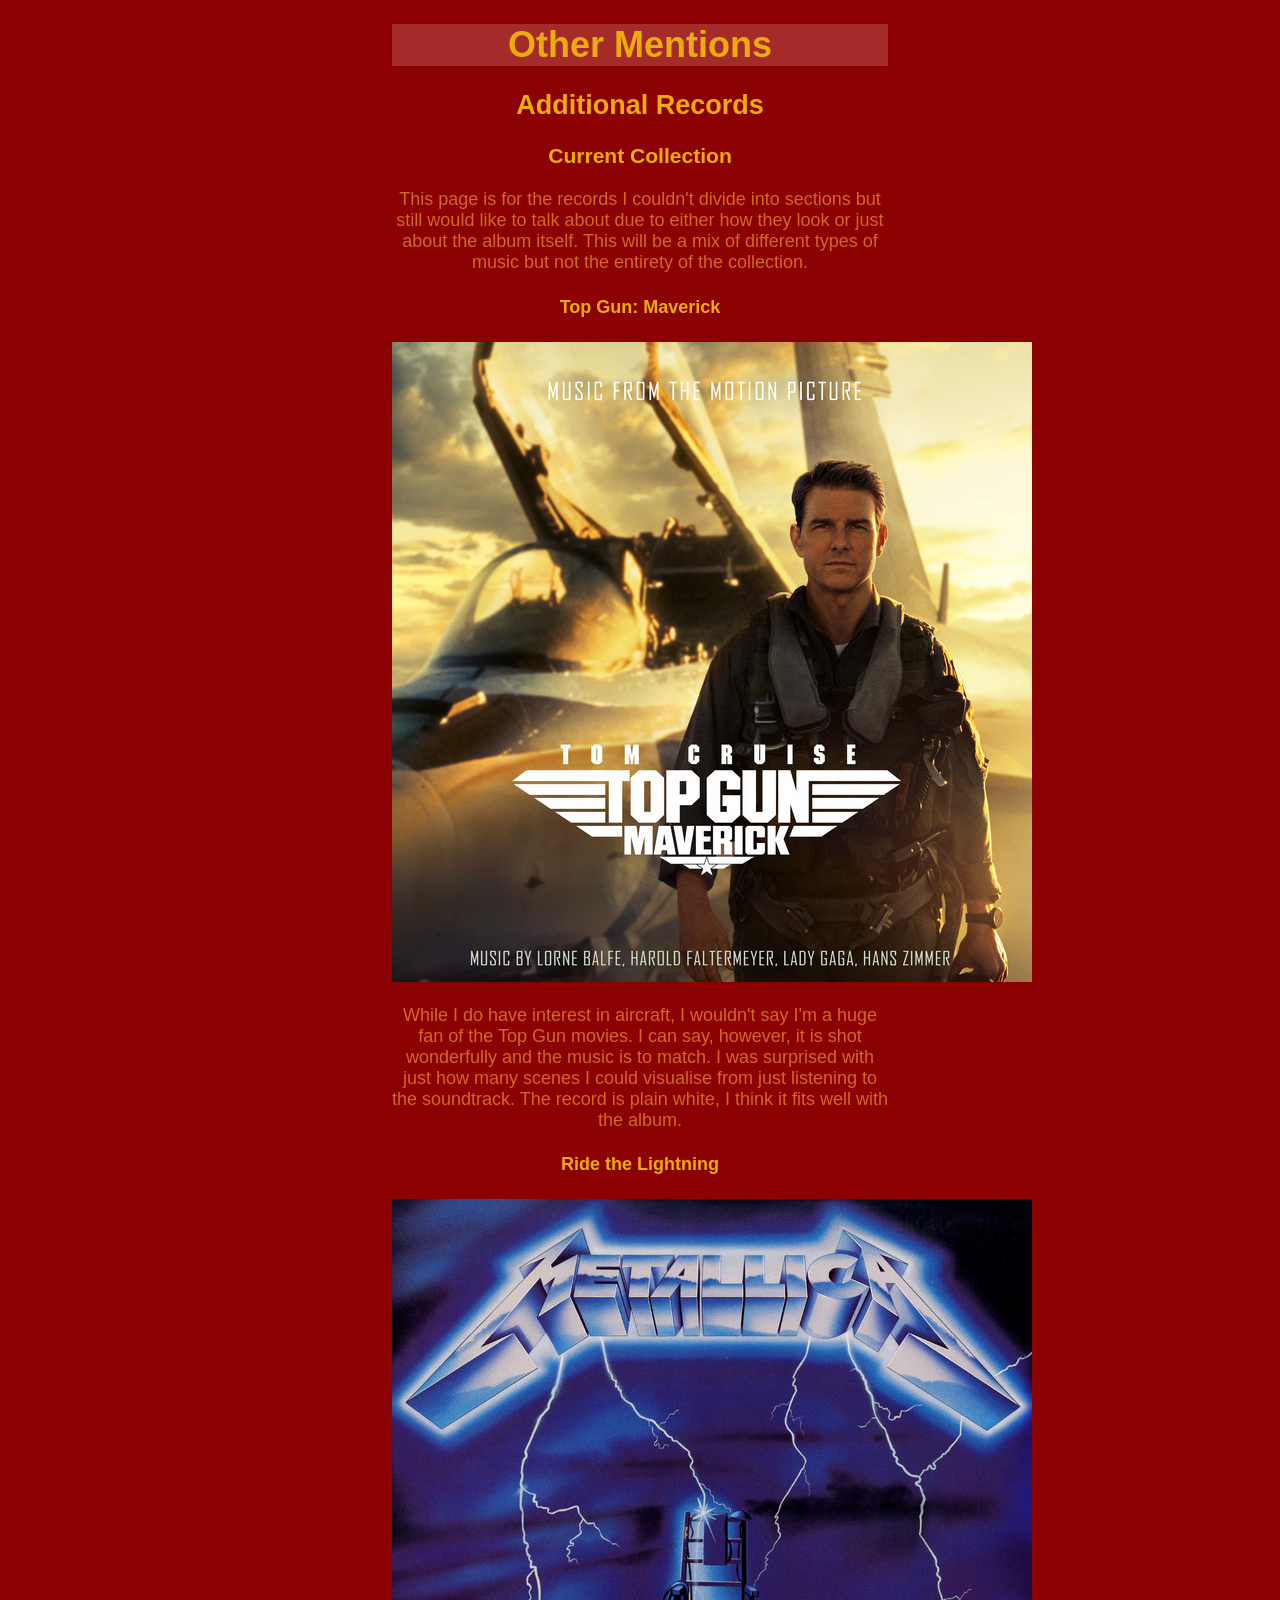
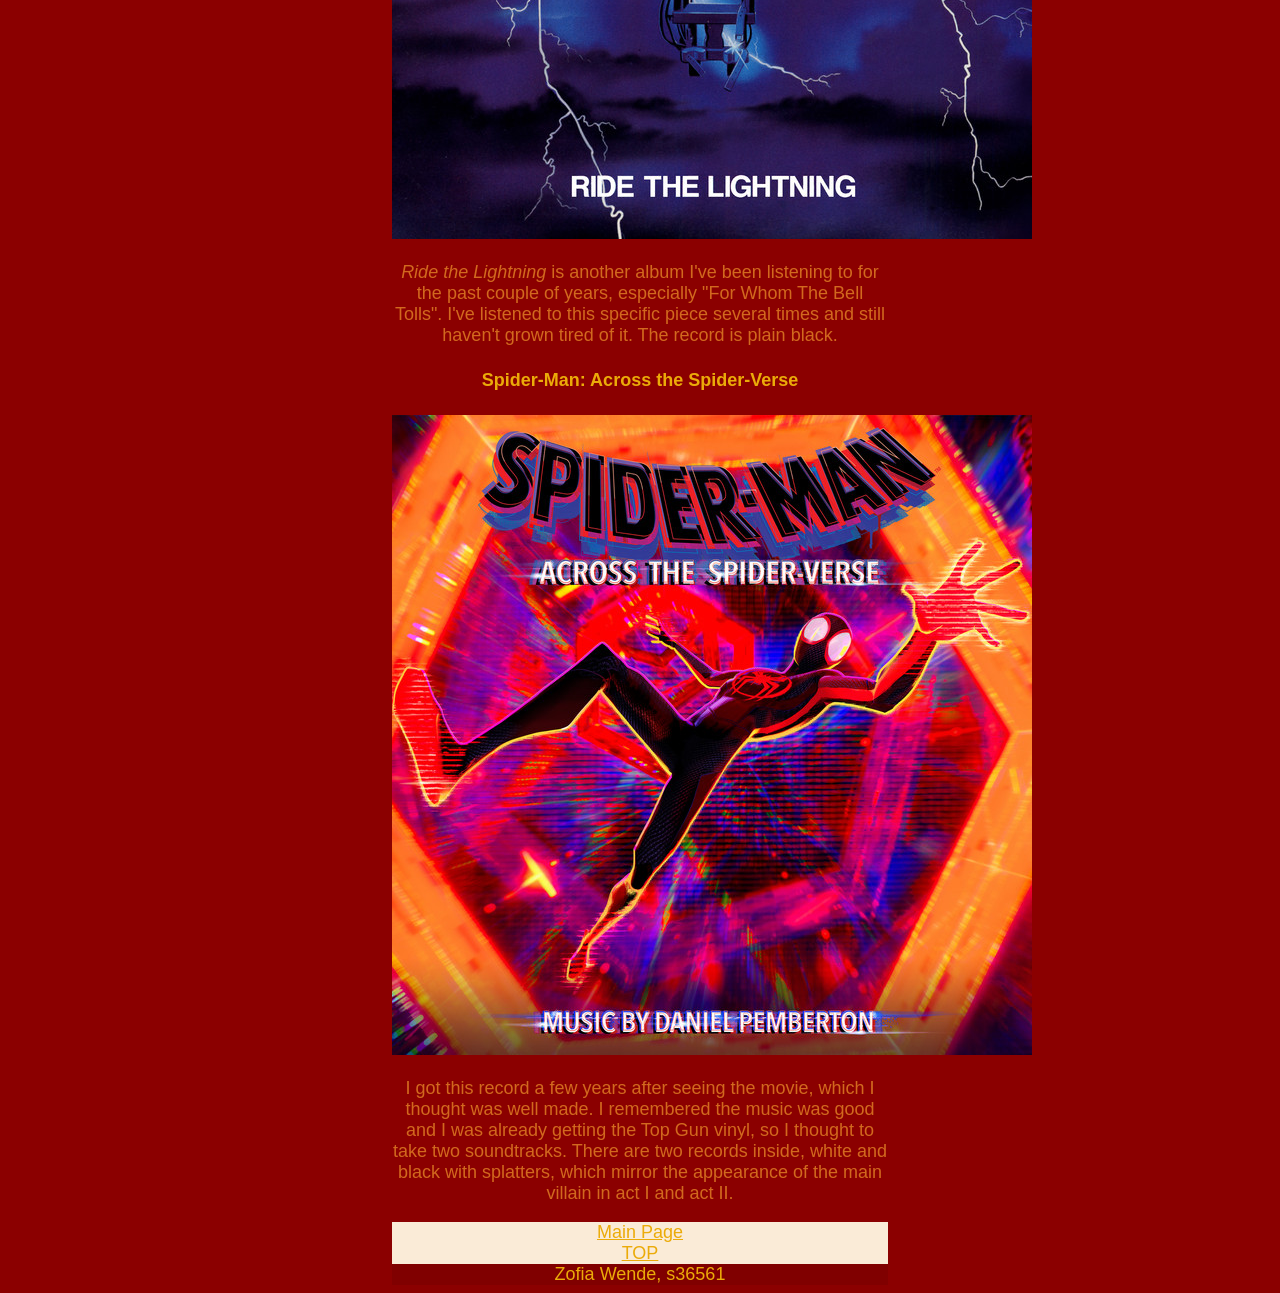
==== OtherMentions.html @ e2d2db00 "Fixes" ====
<!DOCTYPE html>
<html lang="en">
<head>
    <meta charset="UTF-8">
    <title>Document</title>
    <link rel="stylesheet" href="style.css">
</head>

<body>

<header>
<h1>Other Mentions</h1> 
</header>

<header>
<h2>Additional Records</h2> 
</header>

<header>
<h3>Current Collection</h3> 
</header>

<p>This page is for the records I couldn't divide into sections but still would like to talk about due to either how they look or just about the album itself. This will be a mix of different types of music but not the entirety of the collection.</p>

<header>
<h4>Top Gun: Maverick</h4>
</header>

<img src="Albums/TopGun.jpg"
alt="TopGun">

<p>While I do have interest in aircraft, I wouldn't say I'm a huge fan of the Top Gun movies. I can say, however, it is shot wonderfully and the music is to match. I was surprised with just how many scenes I could visualise from just listening to the soundtrack. The record is plain white, I think it fits well with the album.</p>

<header>
<h4>Ride the Lightning</h4>
</header>

<img src="Albums/Lightning.jpg"
alt="RidetheLightning">

<p><i>Ride the Lightning</i> is another album I've been listening to for the past couple of years, especially "For Whom The Bell Tolls". I've listened to this specific piece several times and still haven't grown tired of it. The record is plain black.</p>

<header>
<h4>Spider-Man: Across the Spider-Verse</h4>
</header>

<img src="Albums/Spiderverse.jpg"
alt="Spider-Verse">

<p>I got this record a few years after seeing the movie, which I thought was well made. I remembered the music was good and I was already getting the Top Gun vinyl, so I thought to take two soundtracks. There are two records inside, white and black with splatters, which mirror the appearance of the main villain in act I and act II.</p>

<nav>
<a href="index.html">Main Page</a>
</nav>

<nav>
<a href="TOP.html">TOP</a>
</nav>

<footer>Zofia Wende, s36561</footer>

</body>
</html>
---- style.css ----
body{
    font-family: Impact, Haettenschweiler, 'Arial Narrow Bold', sans-serif;
    background-color: darkred;
    color: chocolate;
    font-size: large;
    text-align: center;
    padding-left: 30%;
    padding-right: 30%;  
}

header{
    color: rgb(235, 171, 9);
    text-align: center;
}

h1{
    background-color: brown;
    color: rgb(235, 171, 9);
    text-align: center;
}

h2{
    color: rgb(235, 171, 9);
    text-align: center;
}

h3{
    color: rgb(235, 171, 9);
    text-align: center;
}

h4{
    color: rgb(235, 171, 9);
    text-align: center;
}

img{
    align-self: center;
    background-color: rgb(226, 202, 170);
}

footer{
    color: rgb(235, 171, 9);
    background-color: maroon;
} 

nav{
    background-color: antiquewhite;
    color: rgb(235, 171, 9);
    text-align: center;
}

nav:hover{
background-color: rgb(150, 140, 127);
    color: rgb(158, 115, 6);
    text-align: center;
}

a{
  background-color: antiquewhite;
    color: rgb(235, 171, 9);
    text-align: center;
}   

a:hover{
    background-color: rgb(150, 140, 127);
    color: rgb(158, 115, 6);
    text-align: center;
}
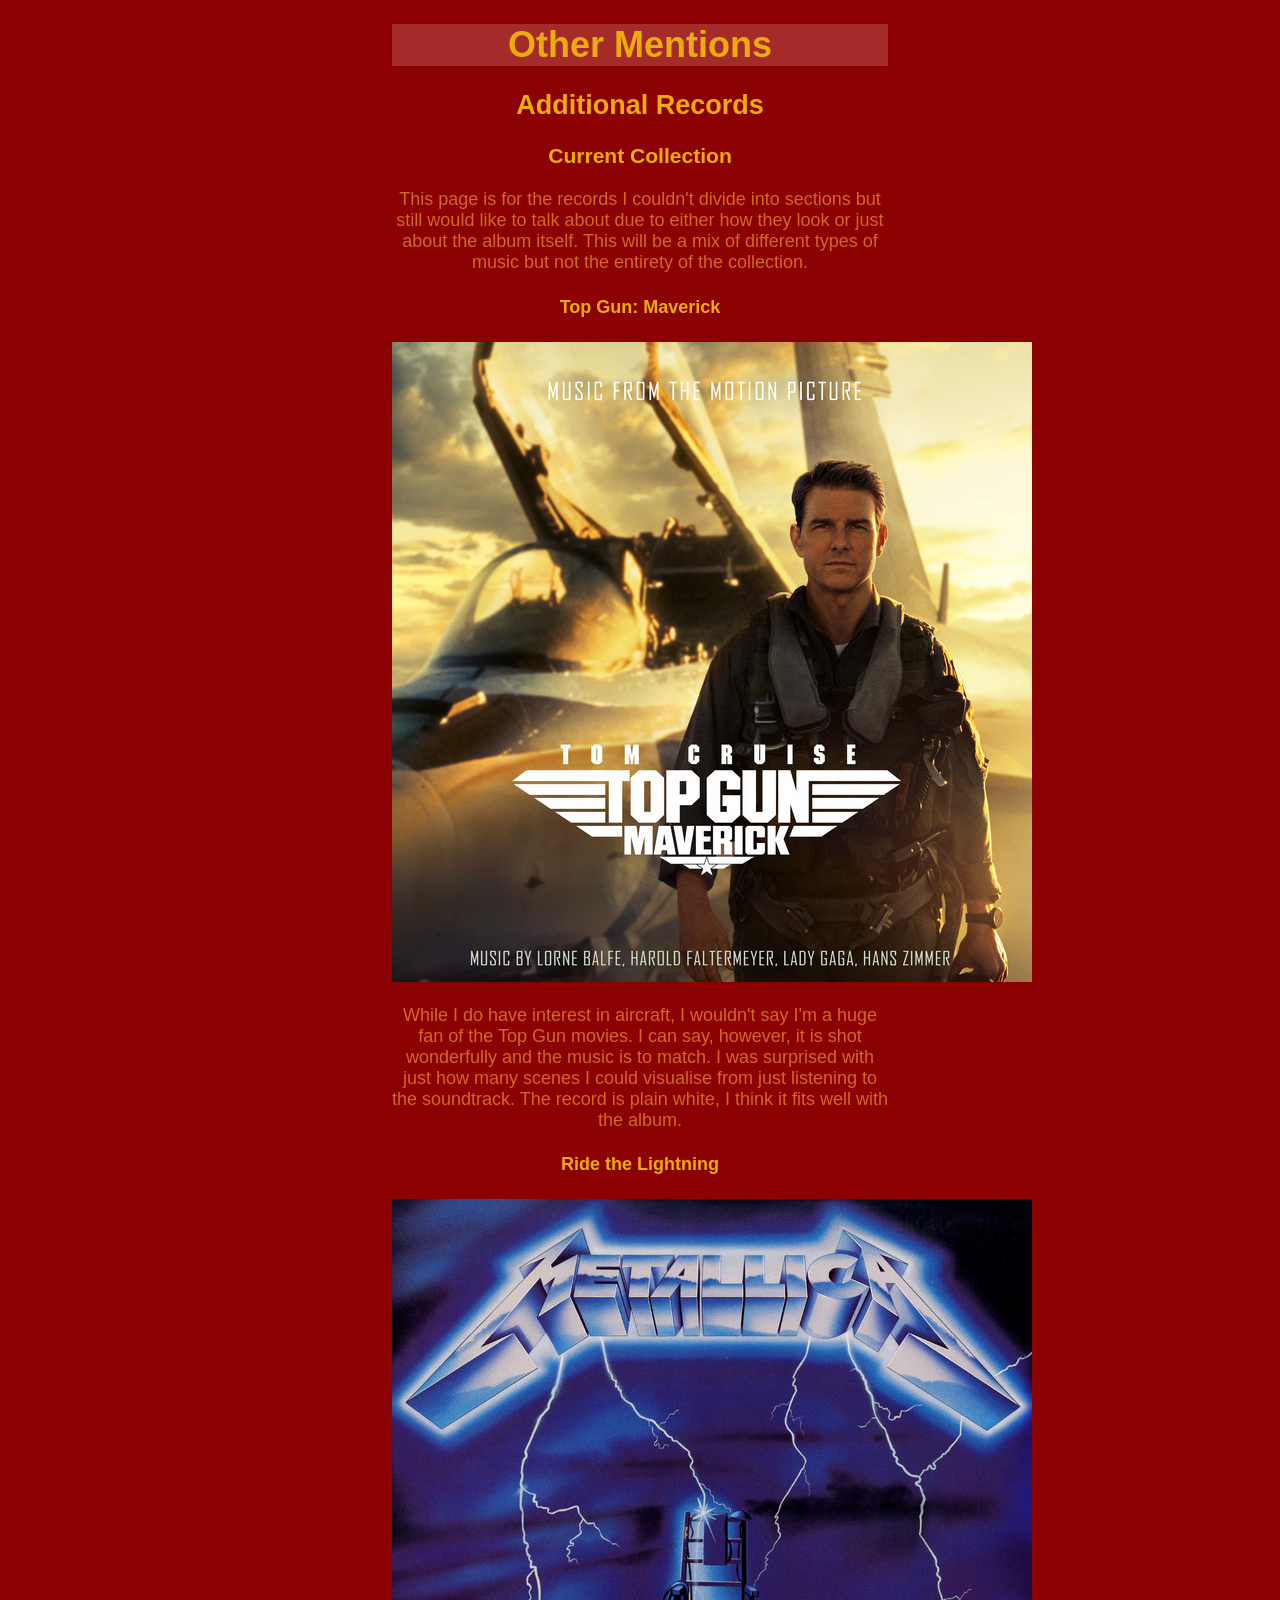
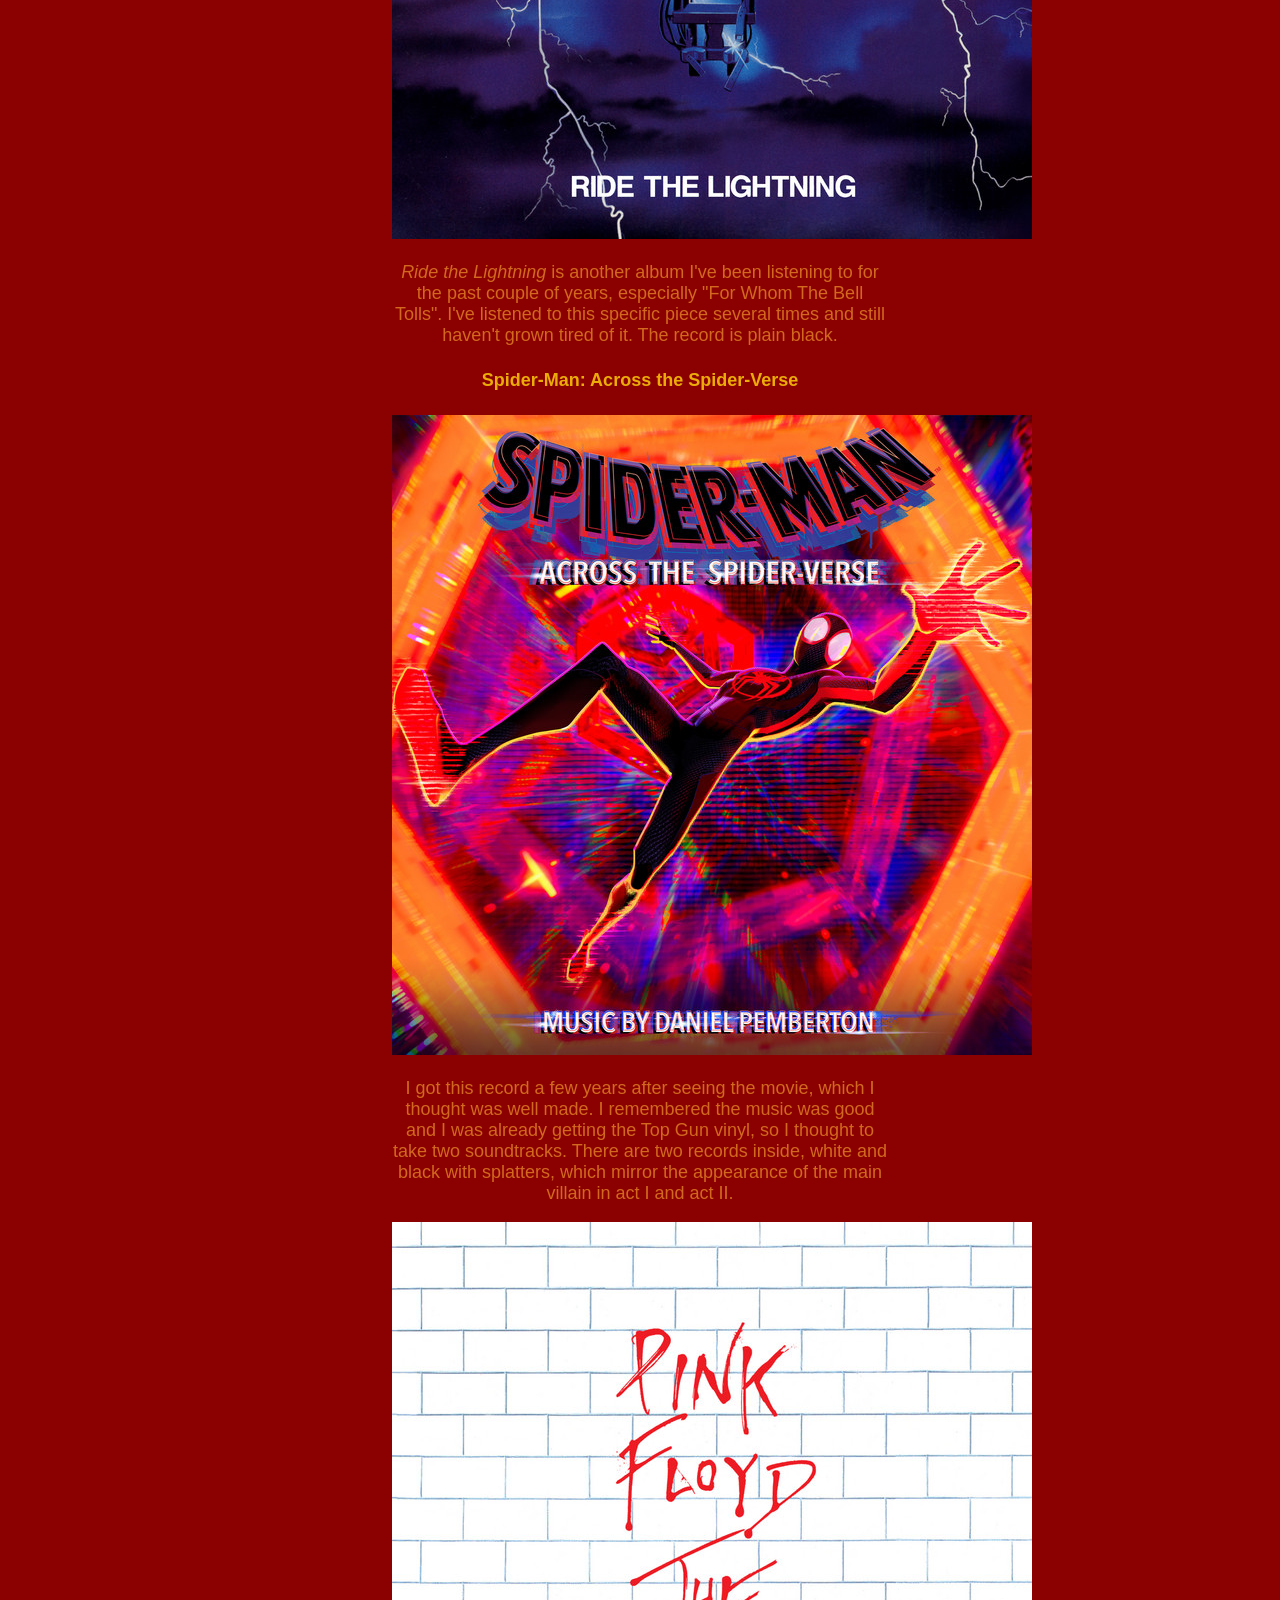
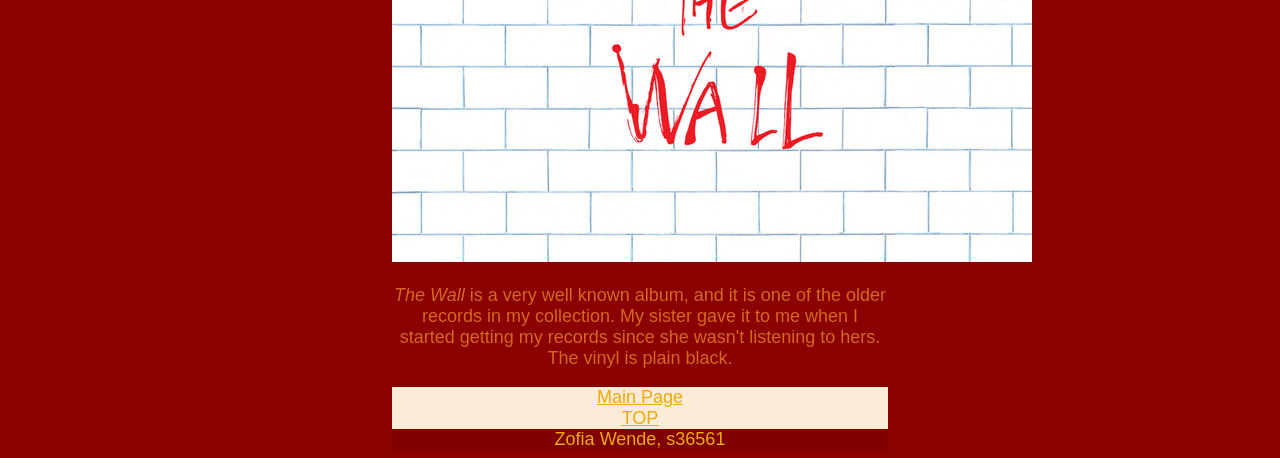
==== commit e84bb843: "Wall" ====
--- a/OtherMentions.html
+++ b/OtherMentions.html
@@ -49,6 +49,11 @@
 
 <p>I got this record a few years after seeing the movie, which I thought was well made. I remembered the music was good and I was already getting the Top Gun vinyl, so I thought to take two soundtracks. There are two records inside, white and black with splatters, which mirror the appearance of the main villain in act I and act II.</p>
 
+<img src="Albums/Wall.jpg"
+alt="TheWall">
+
+<p><i>The Wall</i> is a very well known album, and it is one of the older records in my collection. My sister gave it to me when I started getting my records since she wasn't listening to hers. The vinyl is plain black.</p>
+
 <nav>
 <a href="index.html">Main Page</a>
 </nav>
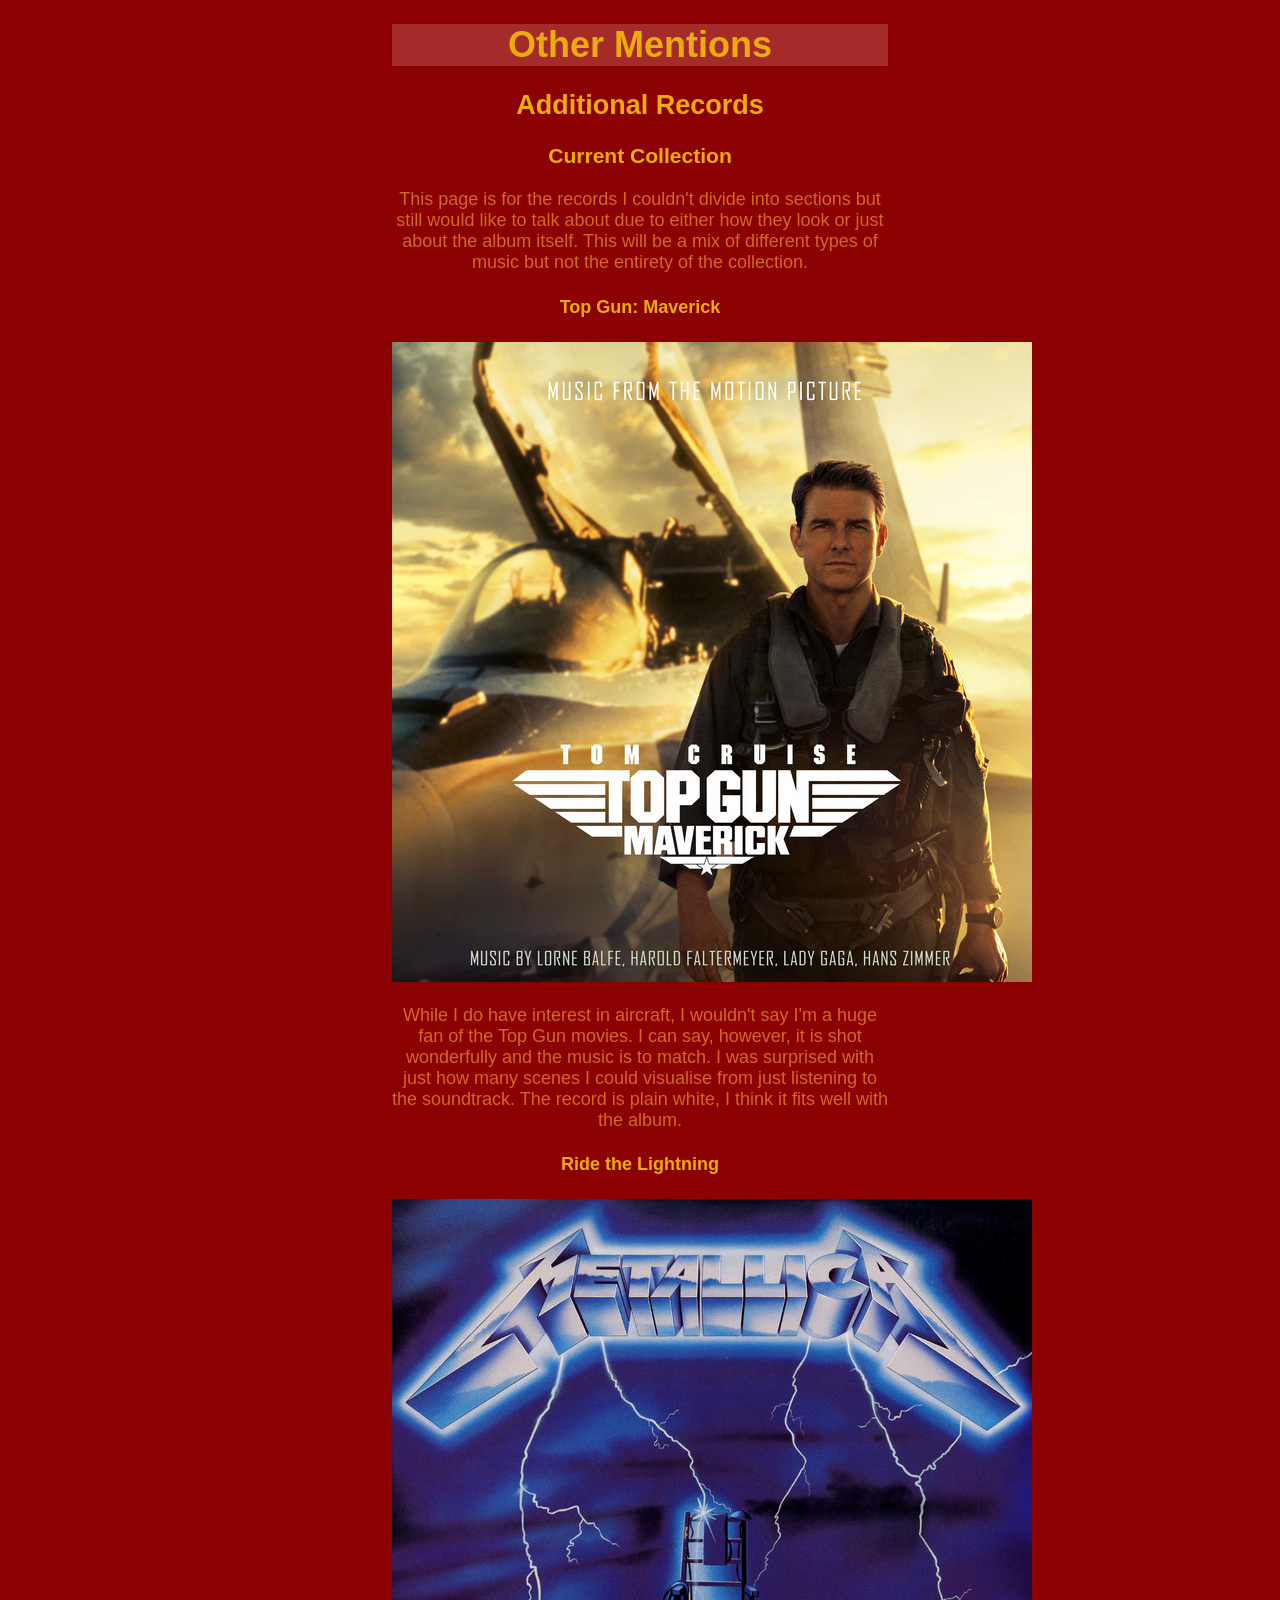
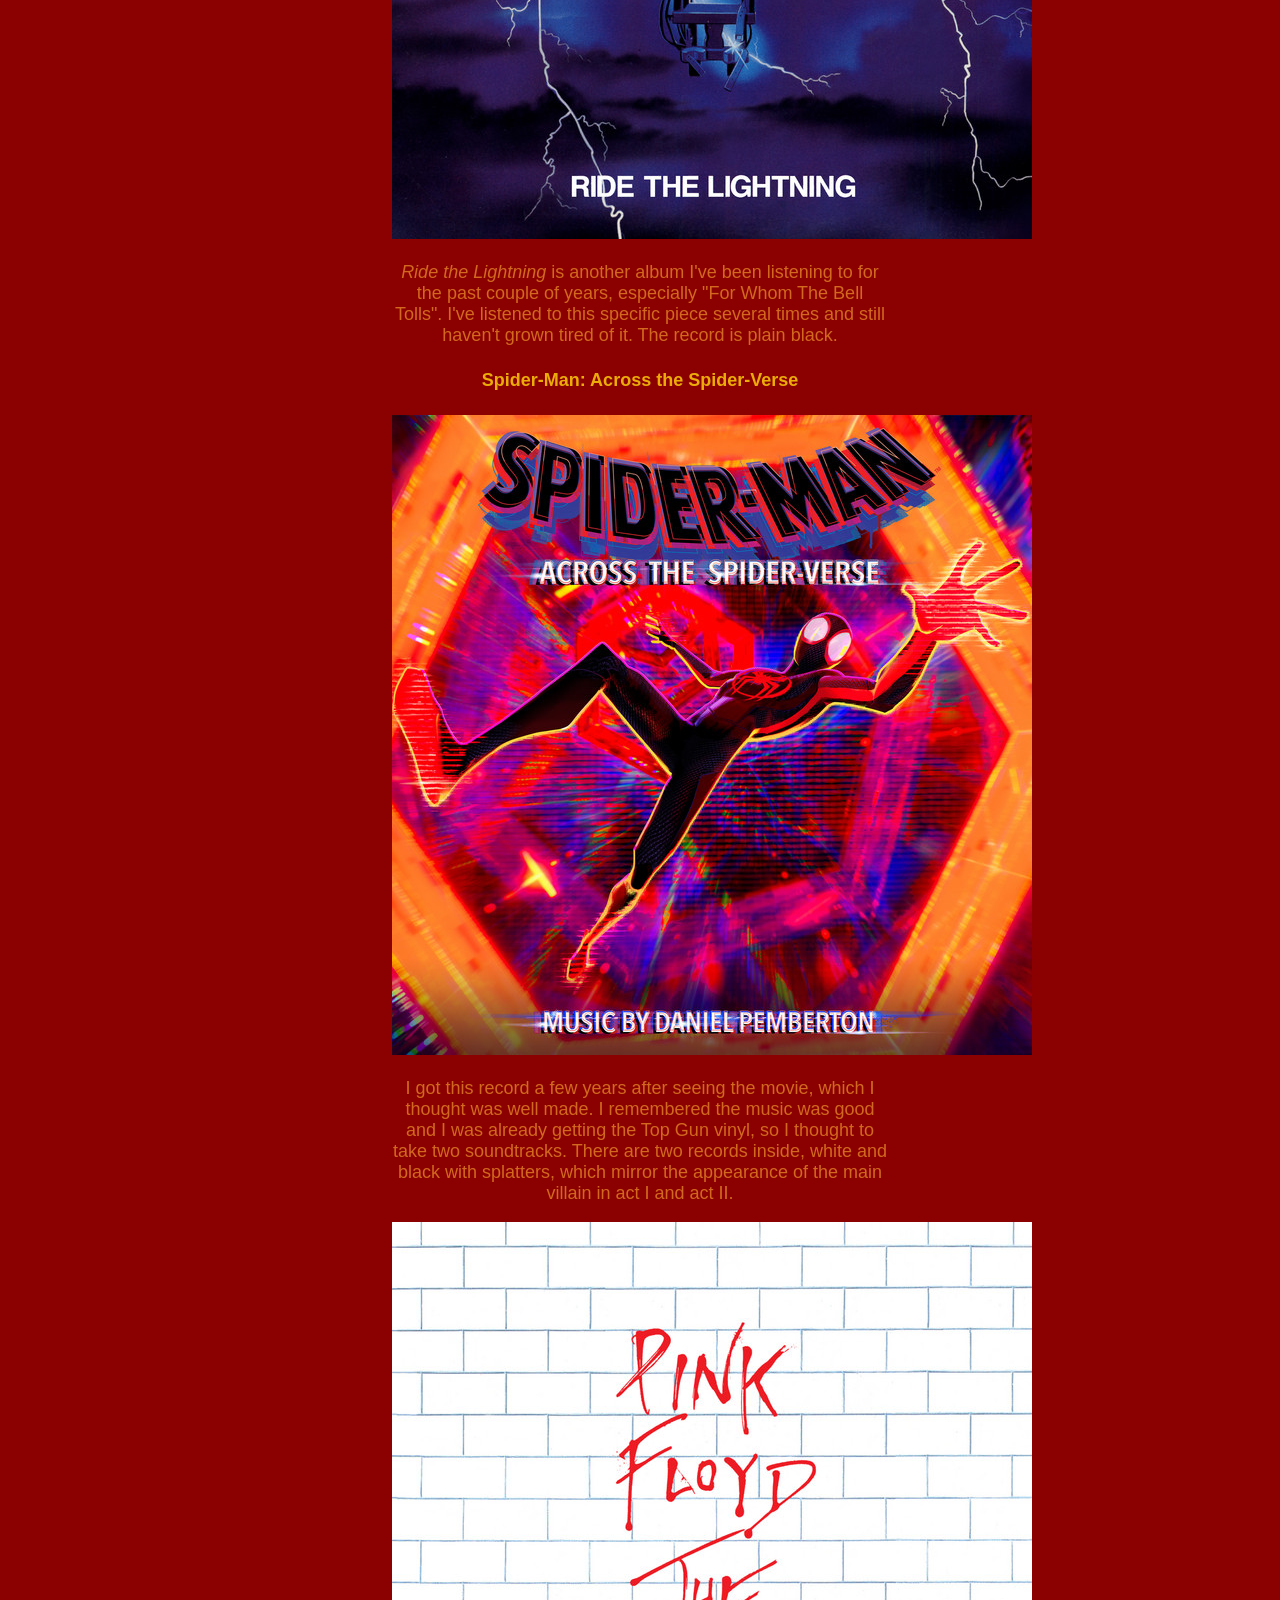
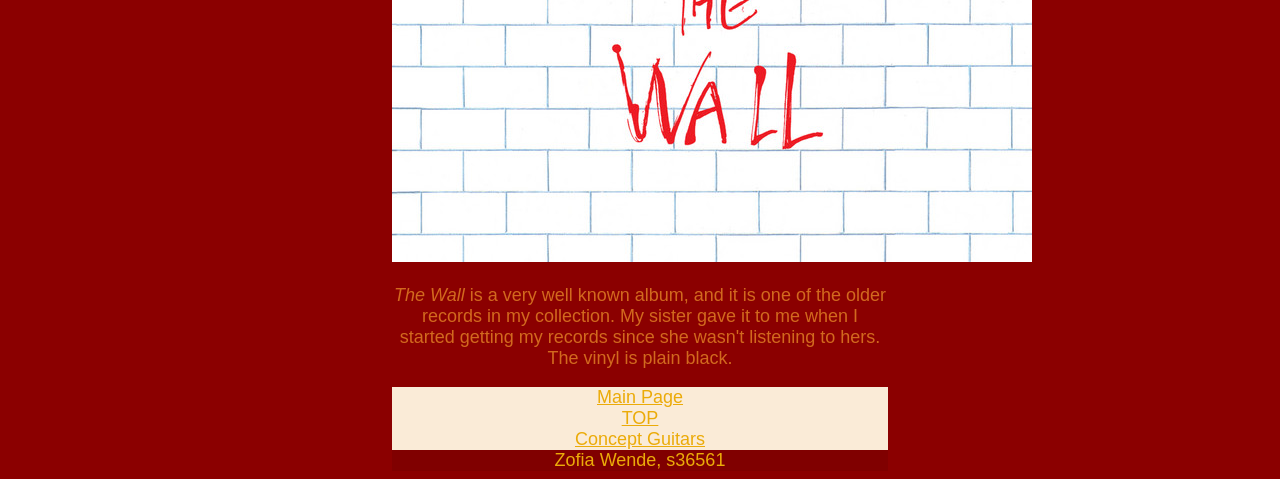
==== commit 2123a619: "Guitars" ====
--- a/OtherMentions.html
+++ b/OtherMentions.html
@@ -62,6 +62,10 @@
 <a href="TOP.html">TOP</a>
 </nav>
 
+<nav>
+<a href="Concepts.html">Concept Guitars</a>
+</nav>
+
 <footer>Zofia Wende, s36561</footer>
 
 </body>
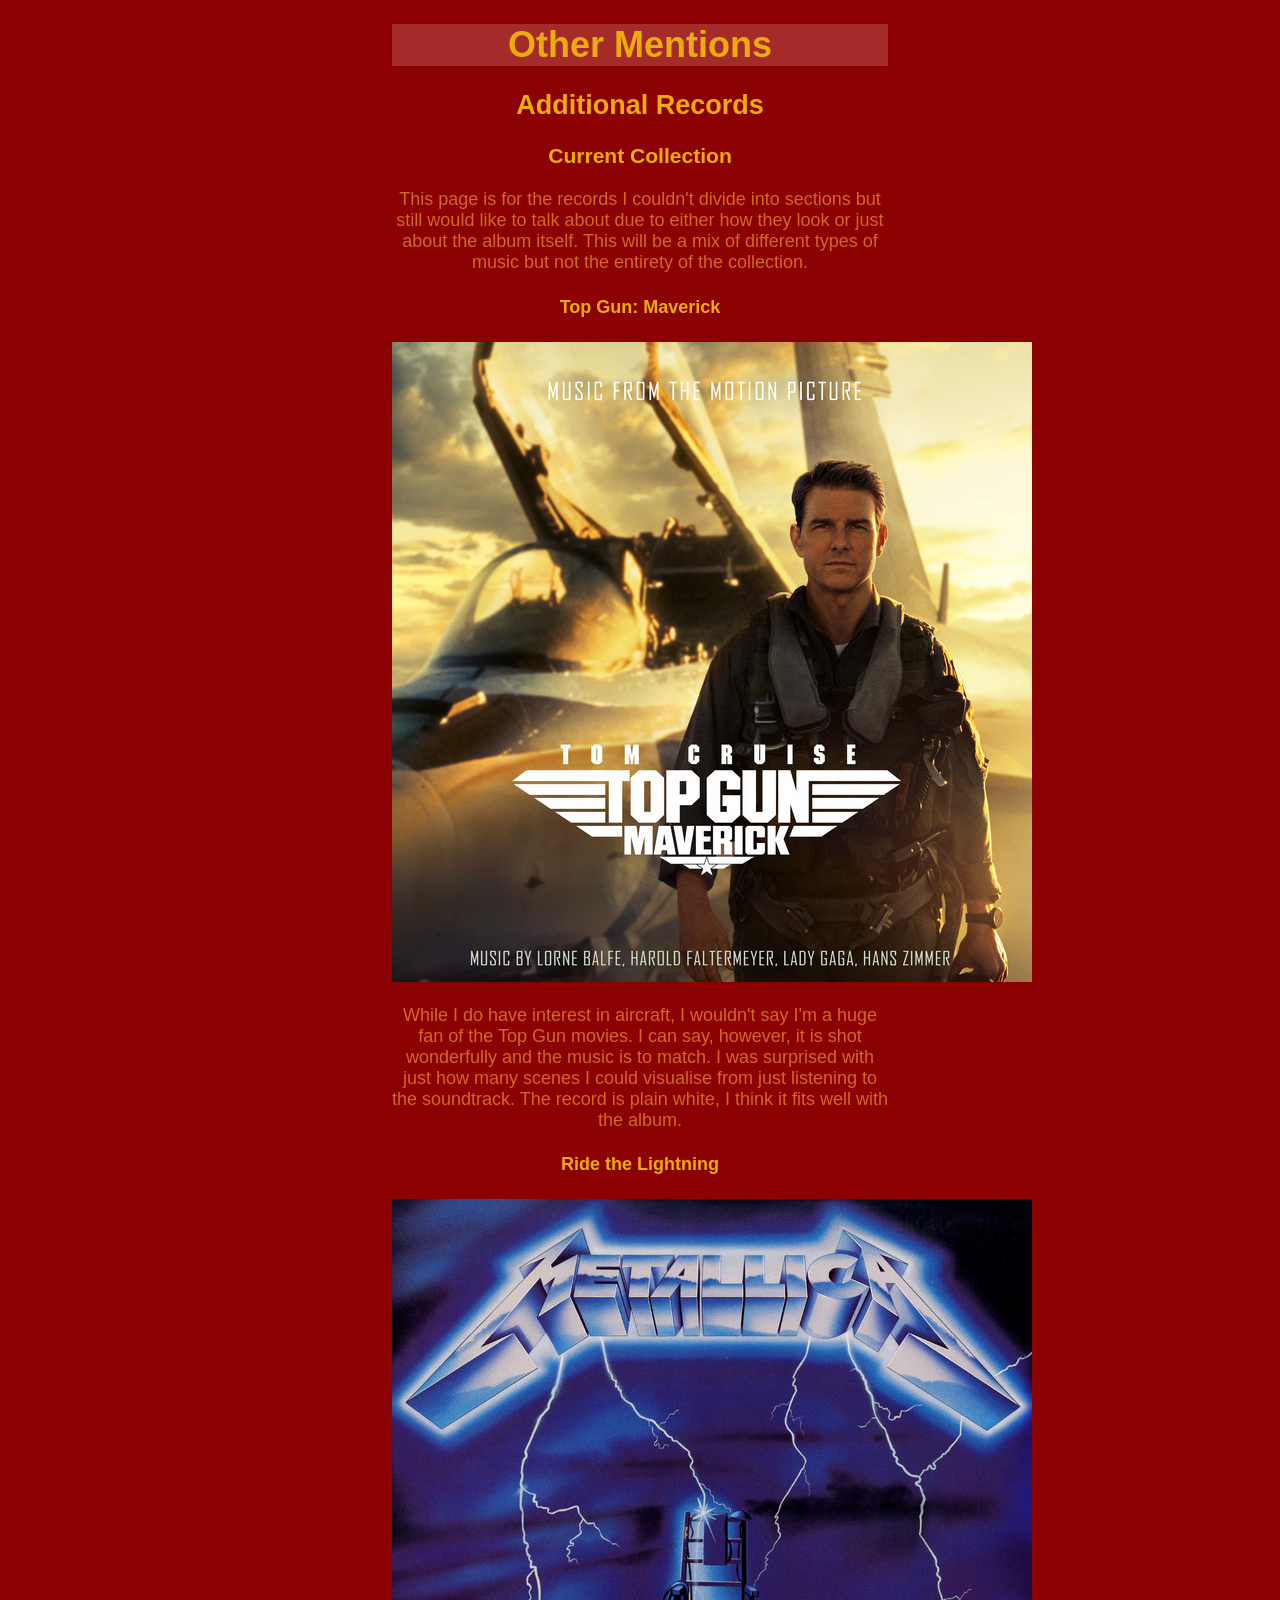
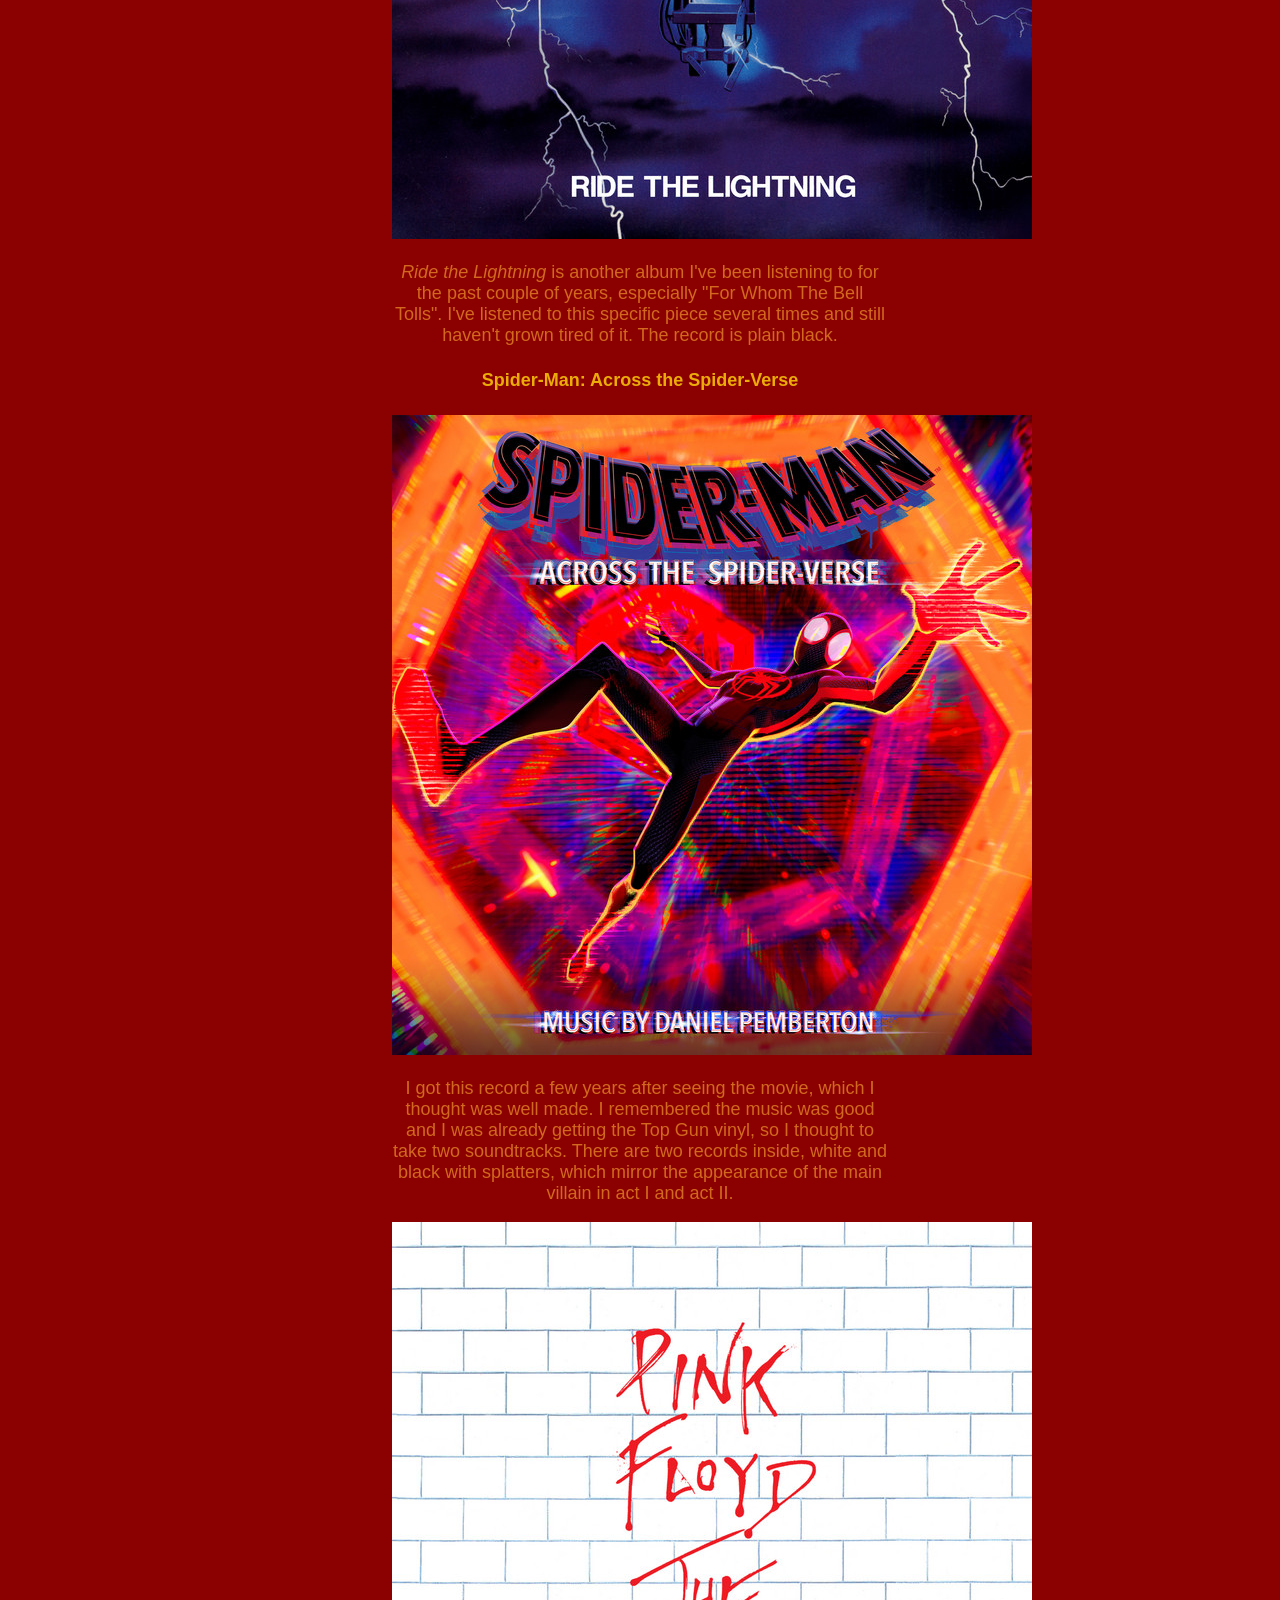
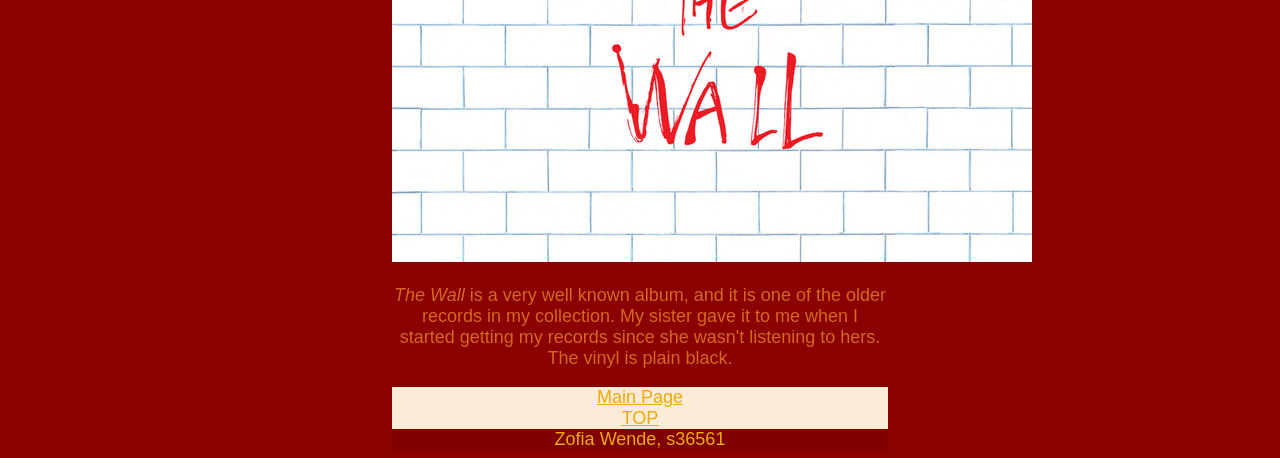
==== commit 7c0029f5: "Clean" ====
--- a/OtherMentions.html
+++ b/OtherMentions.html
@@ -62,10 +62,6 @@
 <a href="TOP.html">TOP</a>
 </nav>
 
-<nav>
-<a href="Concepts.html">Concept Guitars</a>
-</nav>
-
 <footer>Zofia Wende, s36561</footer>
 
 </body>
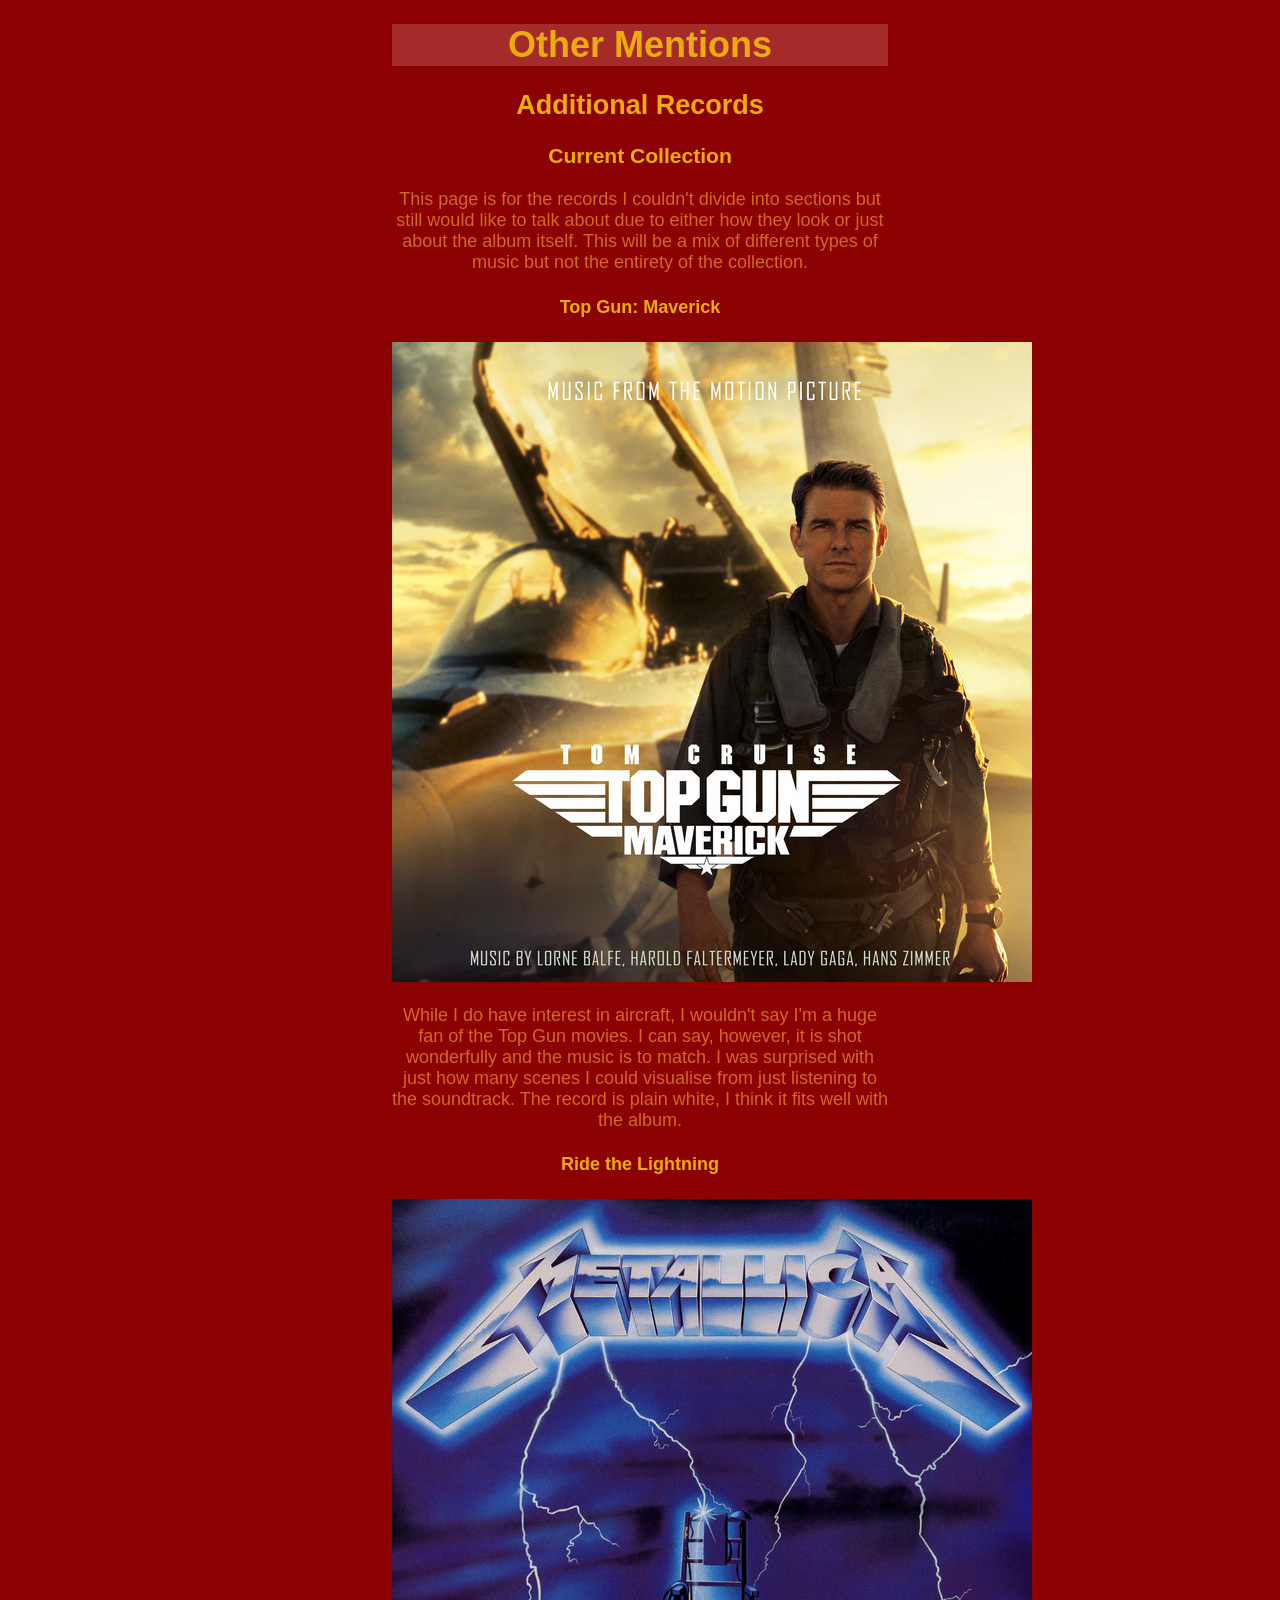
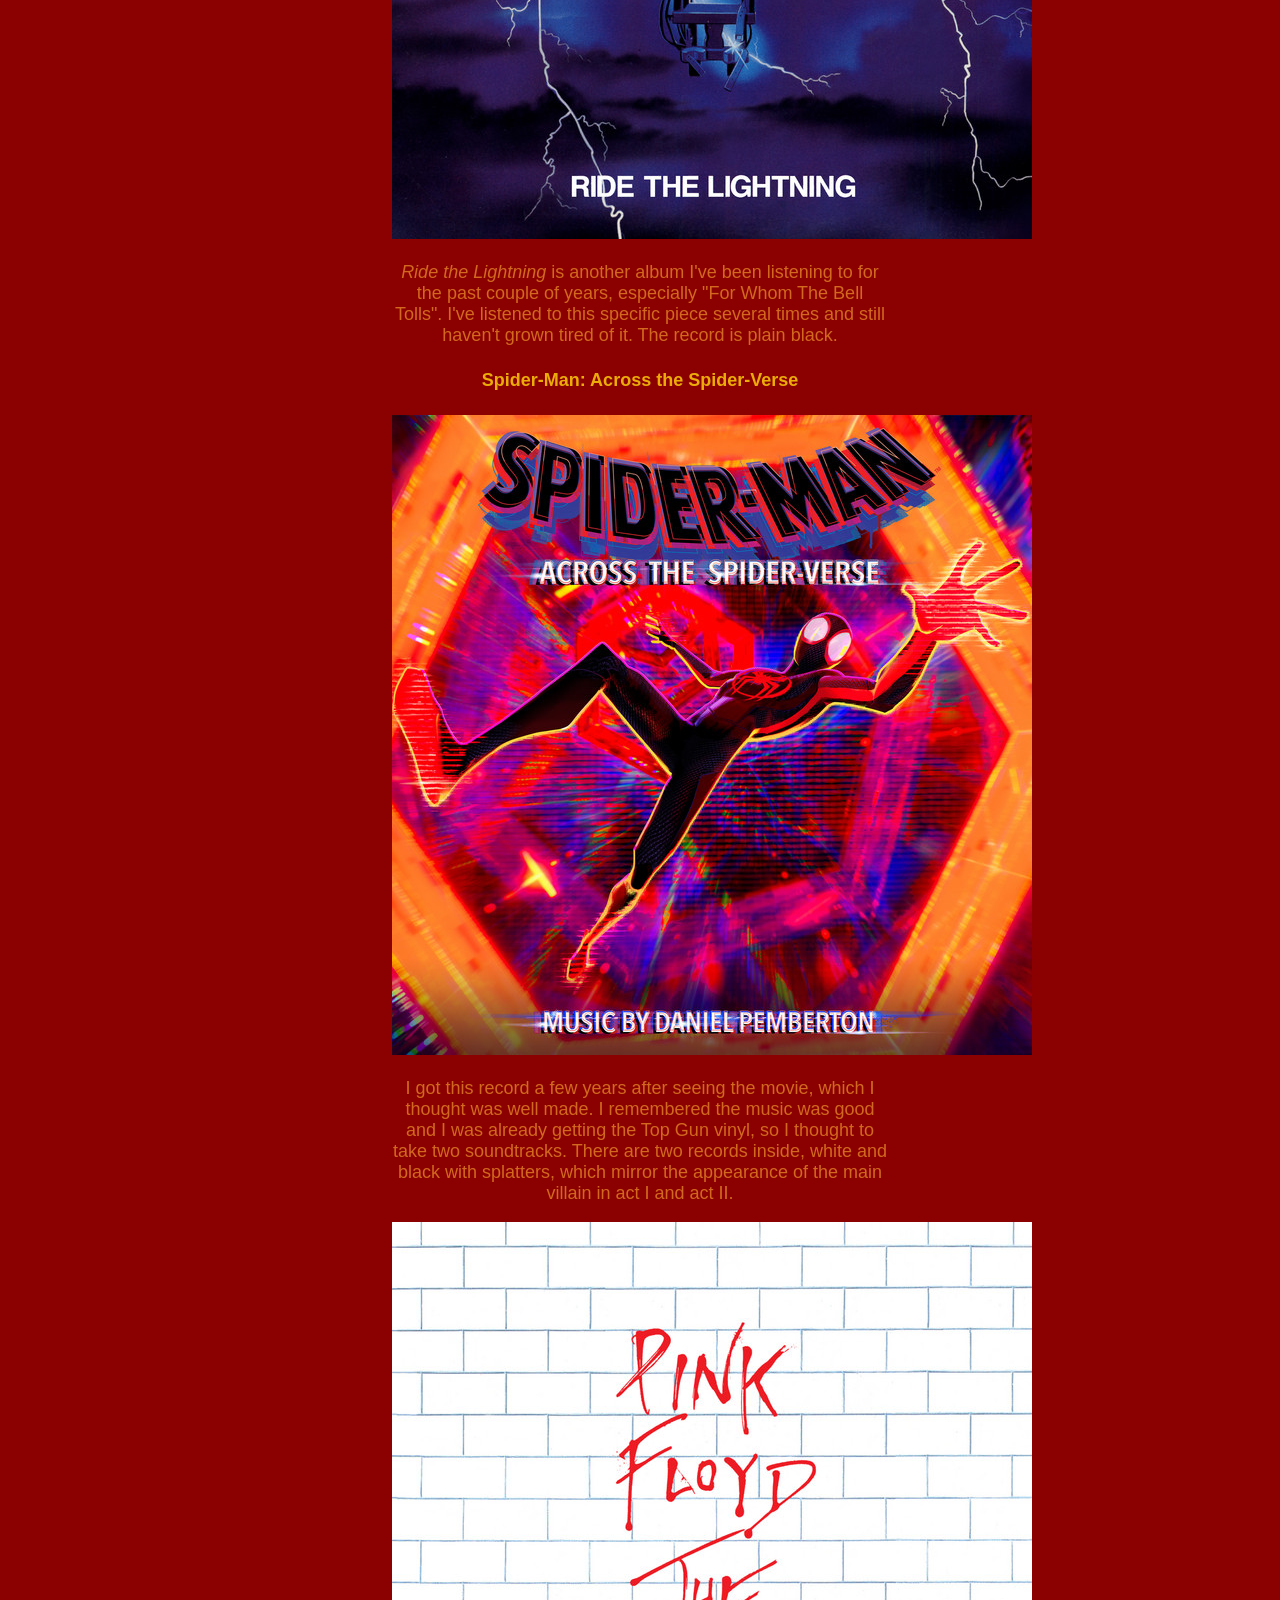
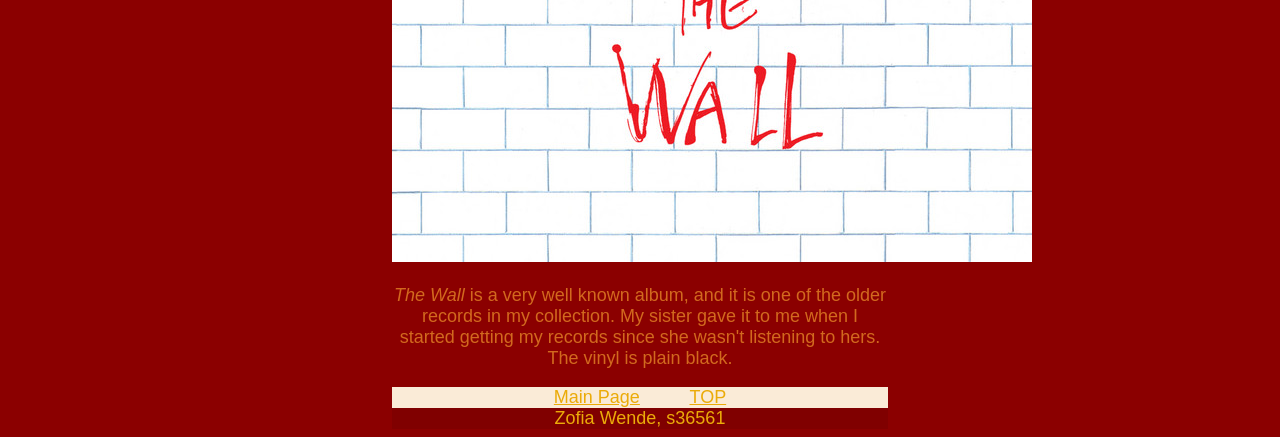
==== commit 526e0d4e: "Fix" ====
--- a/OtherMentions.html
+++ b/OtherMentions.html
@@ -56,9 +56,7 @@
 
 <nav>
 <a href="index.html">Main Page</a>
-</nav>
 
-<nav>
 <a href="TOP.html">TOP</a>
 </nav>
 
--- a/style.css
+++ b/style.css
@@ -48,23 +48,29 @@
     background-color: antiquewhite;
     color: rgb(235, 171, 9);
     text-align: center;
+    transition: background-color ease 1s, color ease 1s;
+    display: flex;
+    justify-content: center;
+    gap: 10%;
 }
 
 nav:hover{
-background-color: rgb(150, 140, 127);
+    background-color: rgb(150, 140, 127);
     color: rgb(158, 115, 6);
-    text-align: center;
 }
 
 a{
-  background-color: antiquewhite;
+    background-color: antiquewhite;
     color: rgb(235, 171, 9);
     text-align: center;
+    transition: background-color ease 1s, color ease 1s;
+    display: flex;
+    justify-content: center;
+    gap: 10%;
 }   
 
 a:hover{
     background-color: rgb(150, 140, 127);
     color: rgb(158, 115, 6);
-    text-align: center;
 }
 
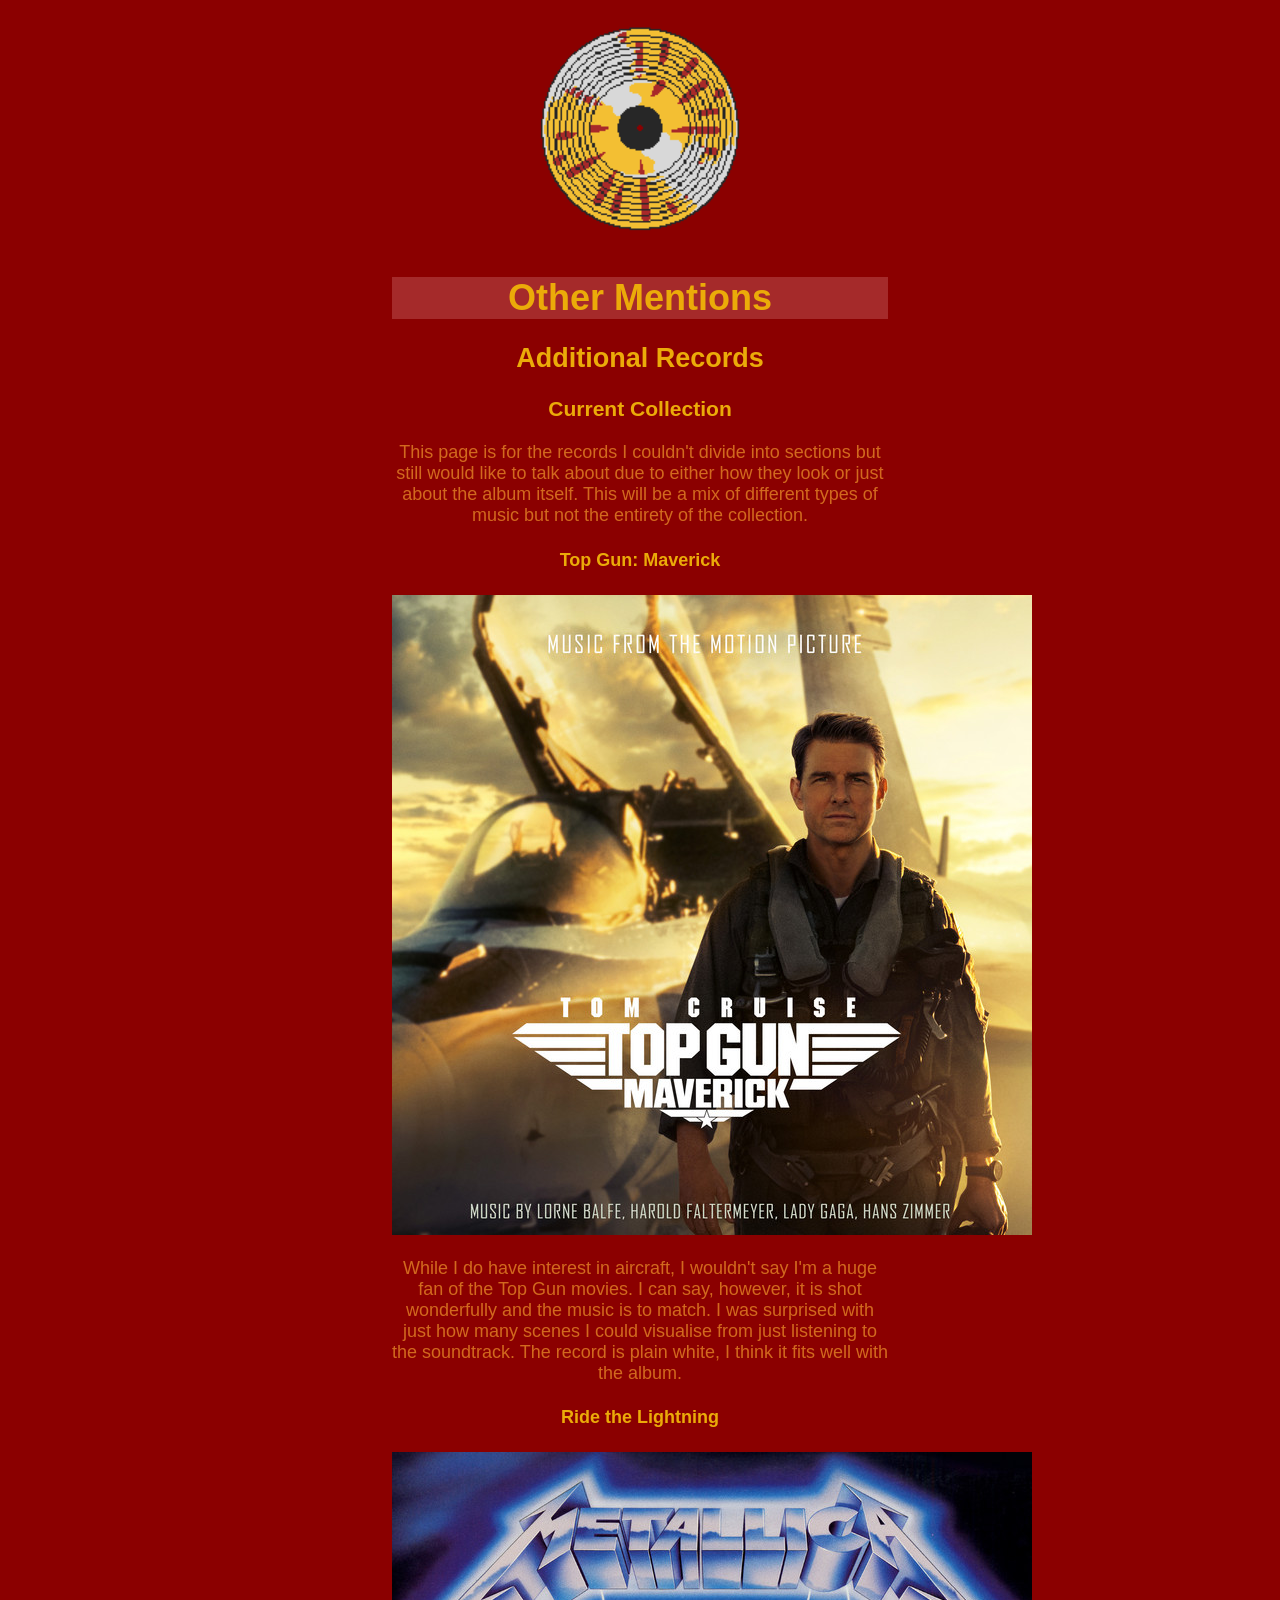
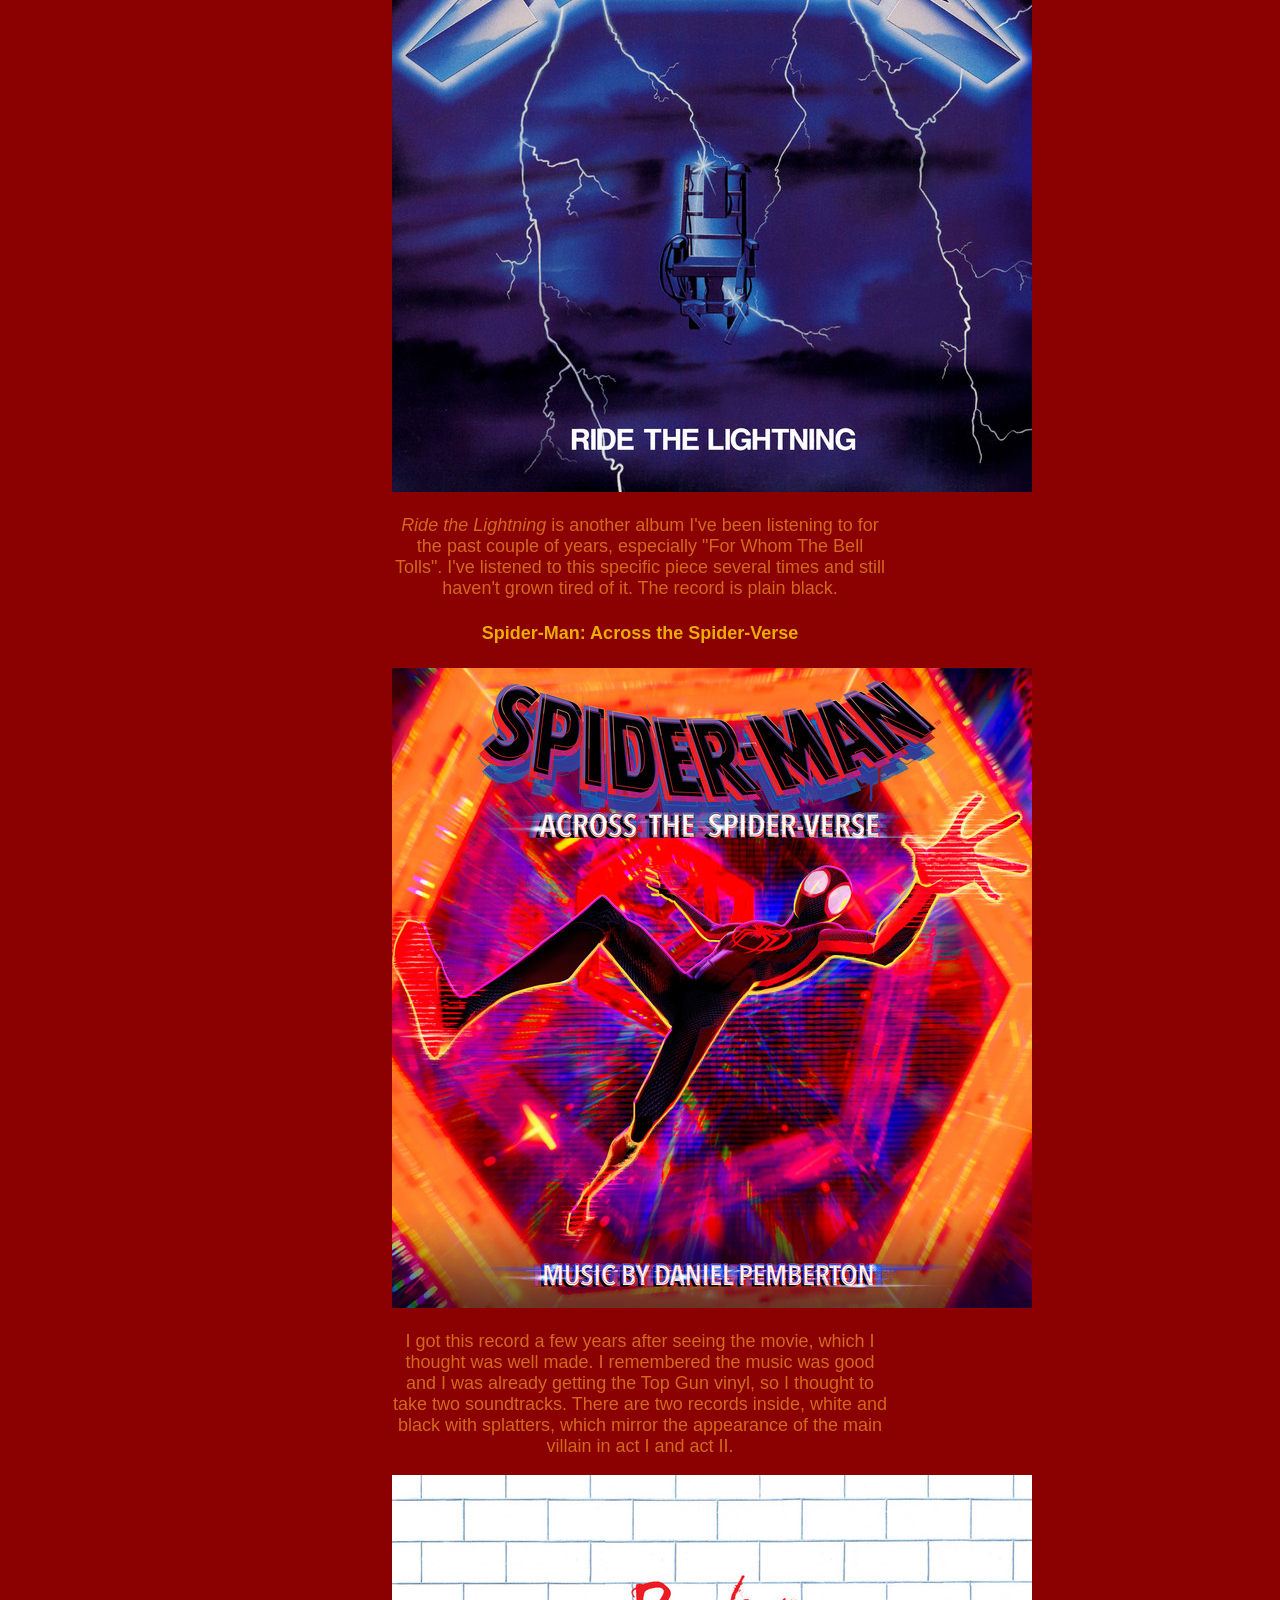
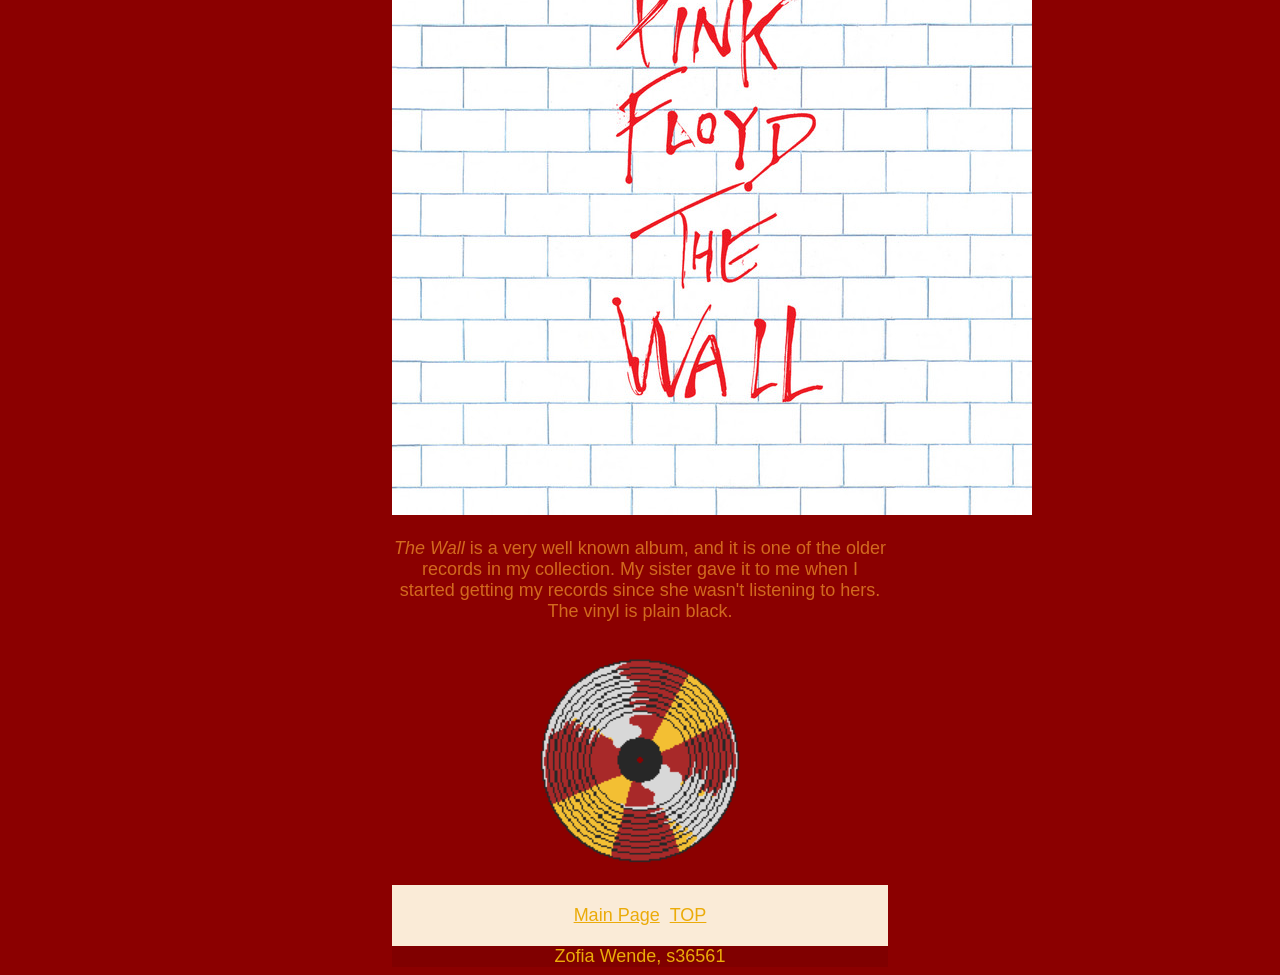
==== commit 08854869: "VinylAdd" ====
--- a/OtherMentions.html
+++ b/OtherMentions.html
@@ -7,6 +7,9 @@
 </head>
 
 <body>
+
+<img src="Vinyl/V4.png"
+alt="Vinyl">
 
 <header>
 <h1>Other Mentions</h1> 
@@ -54,6 +57,9 @@
 
 <p><i>The Wall</i> is a very well known album, and it is one of the older records in my collection. My sister gave it to me when I started getting my records since she wasn't listening to hers. The vinyl is plain black.</p>
 
+<img src="Vinyl/V5.png"
+alt="Vinyl">
+
 <nav>
 <a href="index.html">Main Page</a>
 
--- a/style.css
+++ b/style.css
@@ -36,7 +36,6 @@
 
 img{
     align-self: center;
-    background-color: rgb(226, 202, 170);
 }
 
 footer{
@@ -48,10 +47,11 @@
     background-color: antiquewhite;
     color: rgb(235, 171, 9);
     text-align: center;
-    transition: background-color ease 1s, color ease 1s;
+    transition: background-color ease 1s, padding ease 1s, color ease 1s, gap ease 1s;
     display: flex;
     justify-content: center;
-    gap: 10%;
+    gap: 10px;
+    padding: 20px;
 }
 
 nav:hover{
@@ -62,11 +62,7 @@
 a{
     background-color: antiquewhite;
     color: rgb(235, 171, 9);
-    text-align: center;
-    transition: background-color ease 1s, color ease 1s;
-    display: flex;
-    justify-content: center;
-    gap: 10%;
+    transition: background-color ease 1s, gap ease 1s, padding ease 1s, color ease 1s;
 }   
 
 a:hover{
@@ -74,3 +70,7 @@
     color: rgb(158, 115, 6);
 }
 
+.Vinyl{
+    align-self: center;
+    width: 456px;
+}
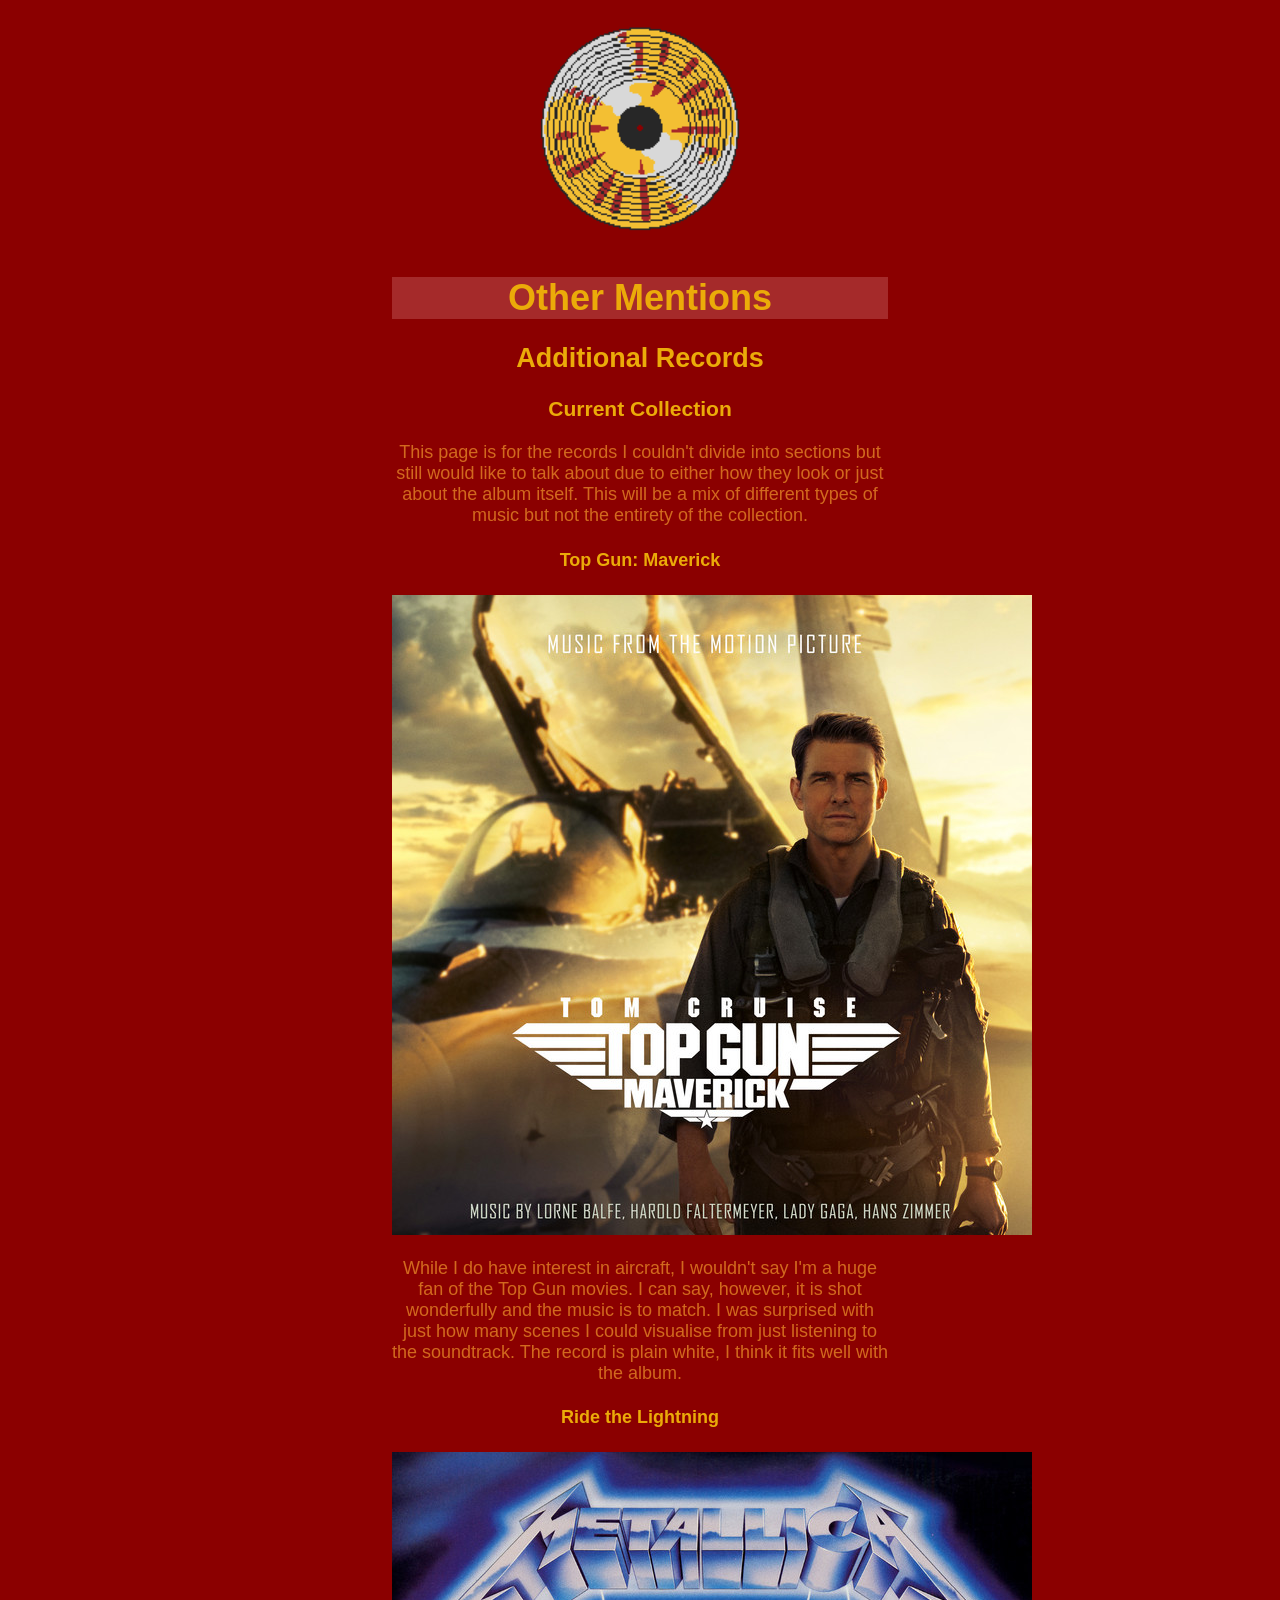
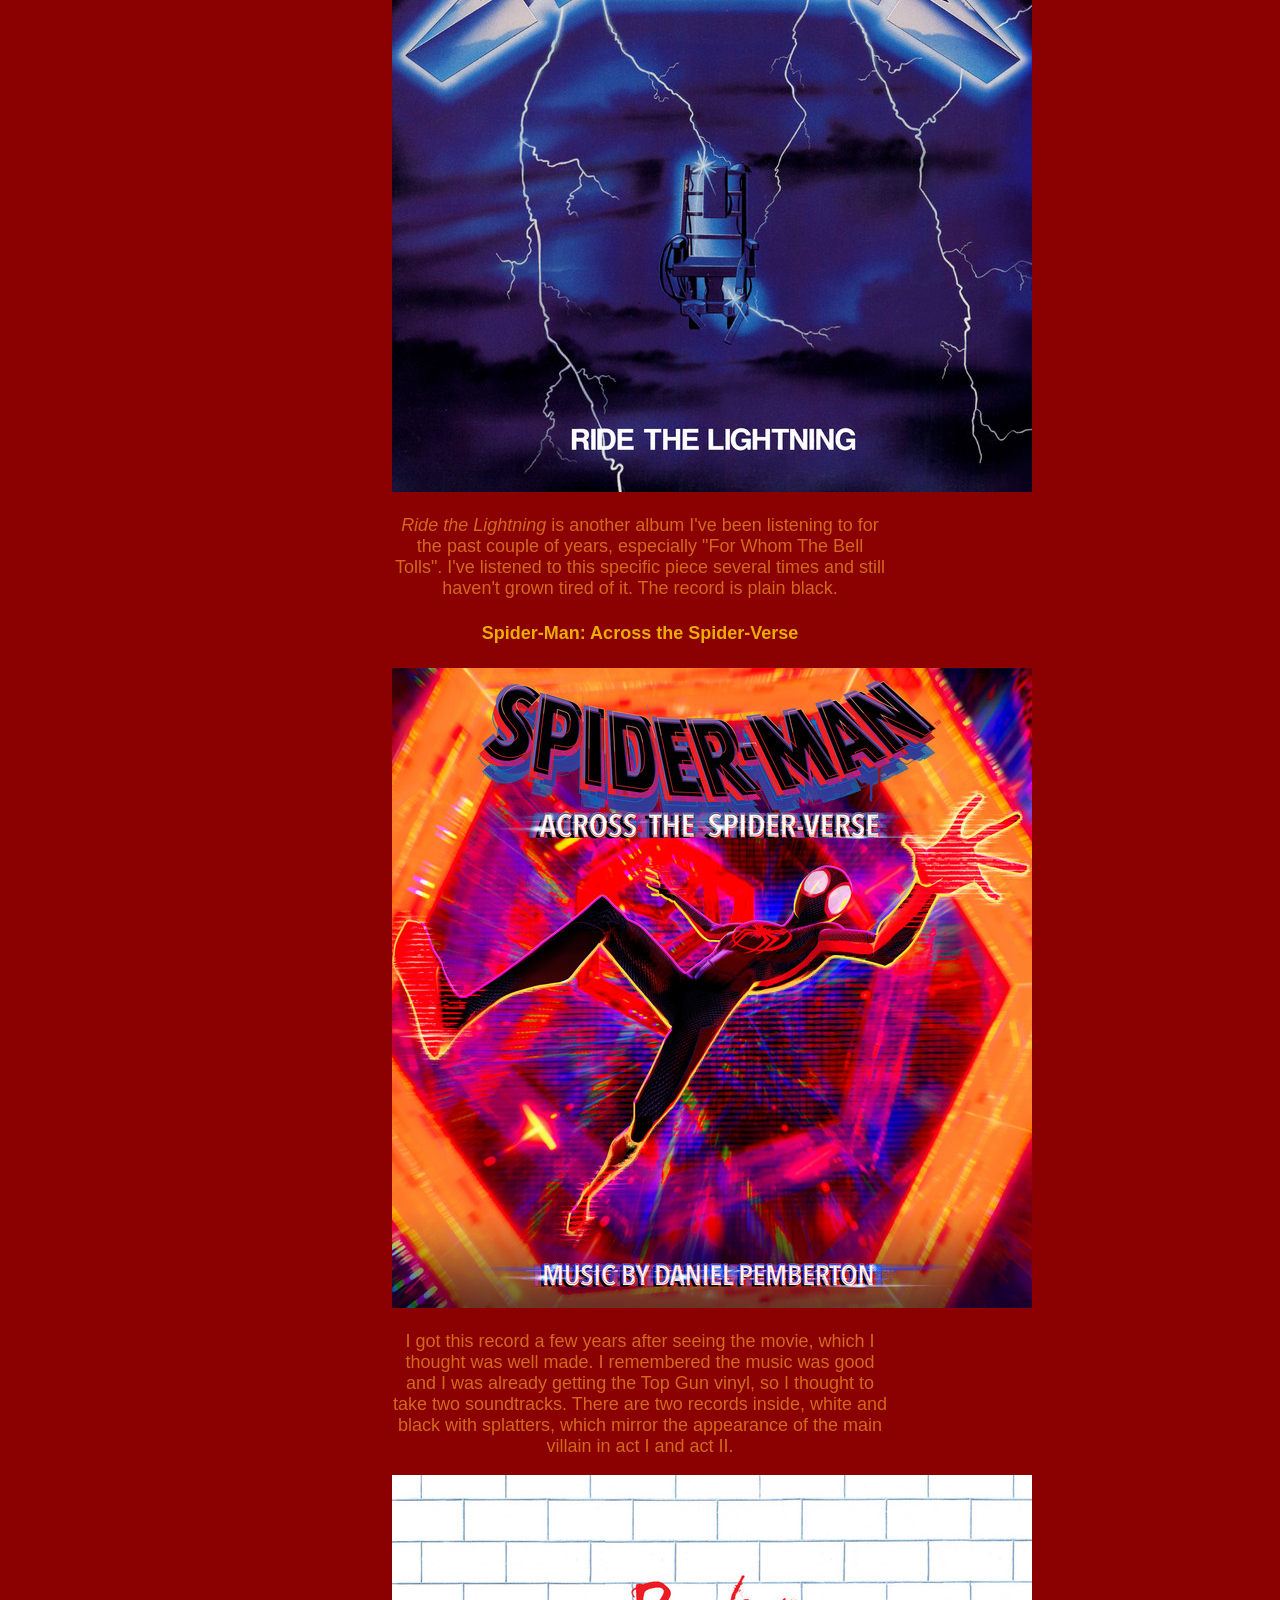
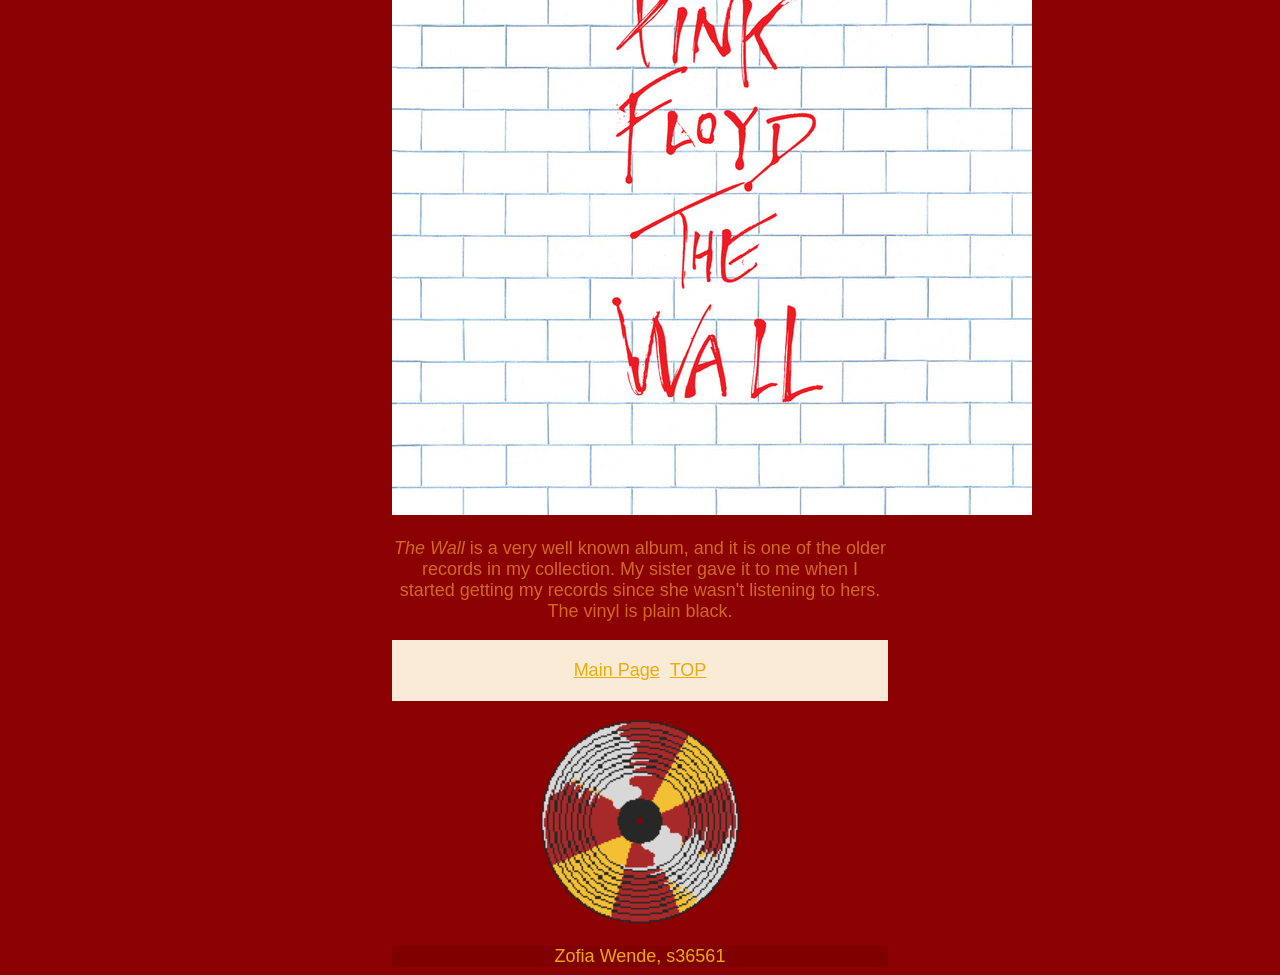
==== commit ca2557e9: "Reposition" ====
--- a/OtherMentions.html
+++ b/OtherMentions.html
@@ -57,15 +57,15 @@
 
 <p><i>The Wall</i> is a very well known album, and it is one of the older records in my collection. My sister gave it to me when I started getting my records since she wasn't listening to hers. The vinyl is plain black.</p>
 
-<img src="Vinyl/V5.png"
-alt="Vinyl">
-
 <nav>
 <a href="index.html">Main Page</a>
 
 <a href="TOP.html">TOP</a>
 </nav>
 
+<img src="Vinyl/V5.png"
+alt="Vinyl">
+
 <footer>Zofia Wende, s36561</footer>
 
 </body>
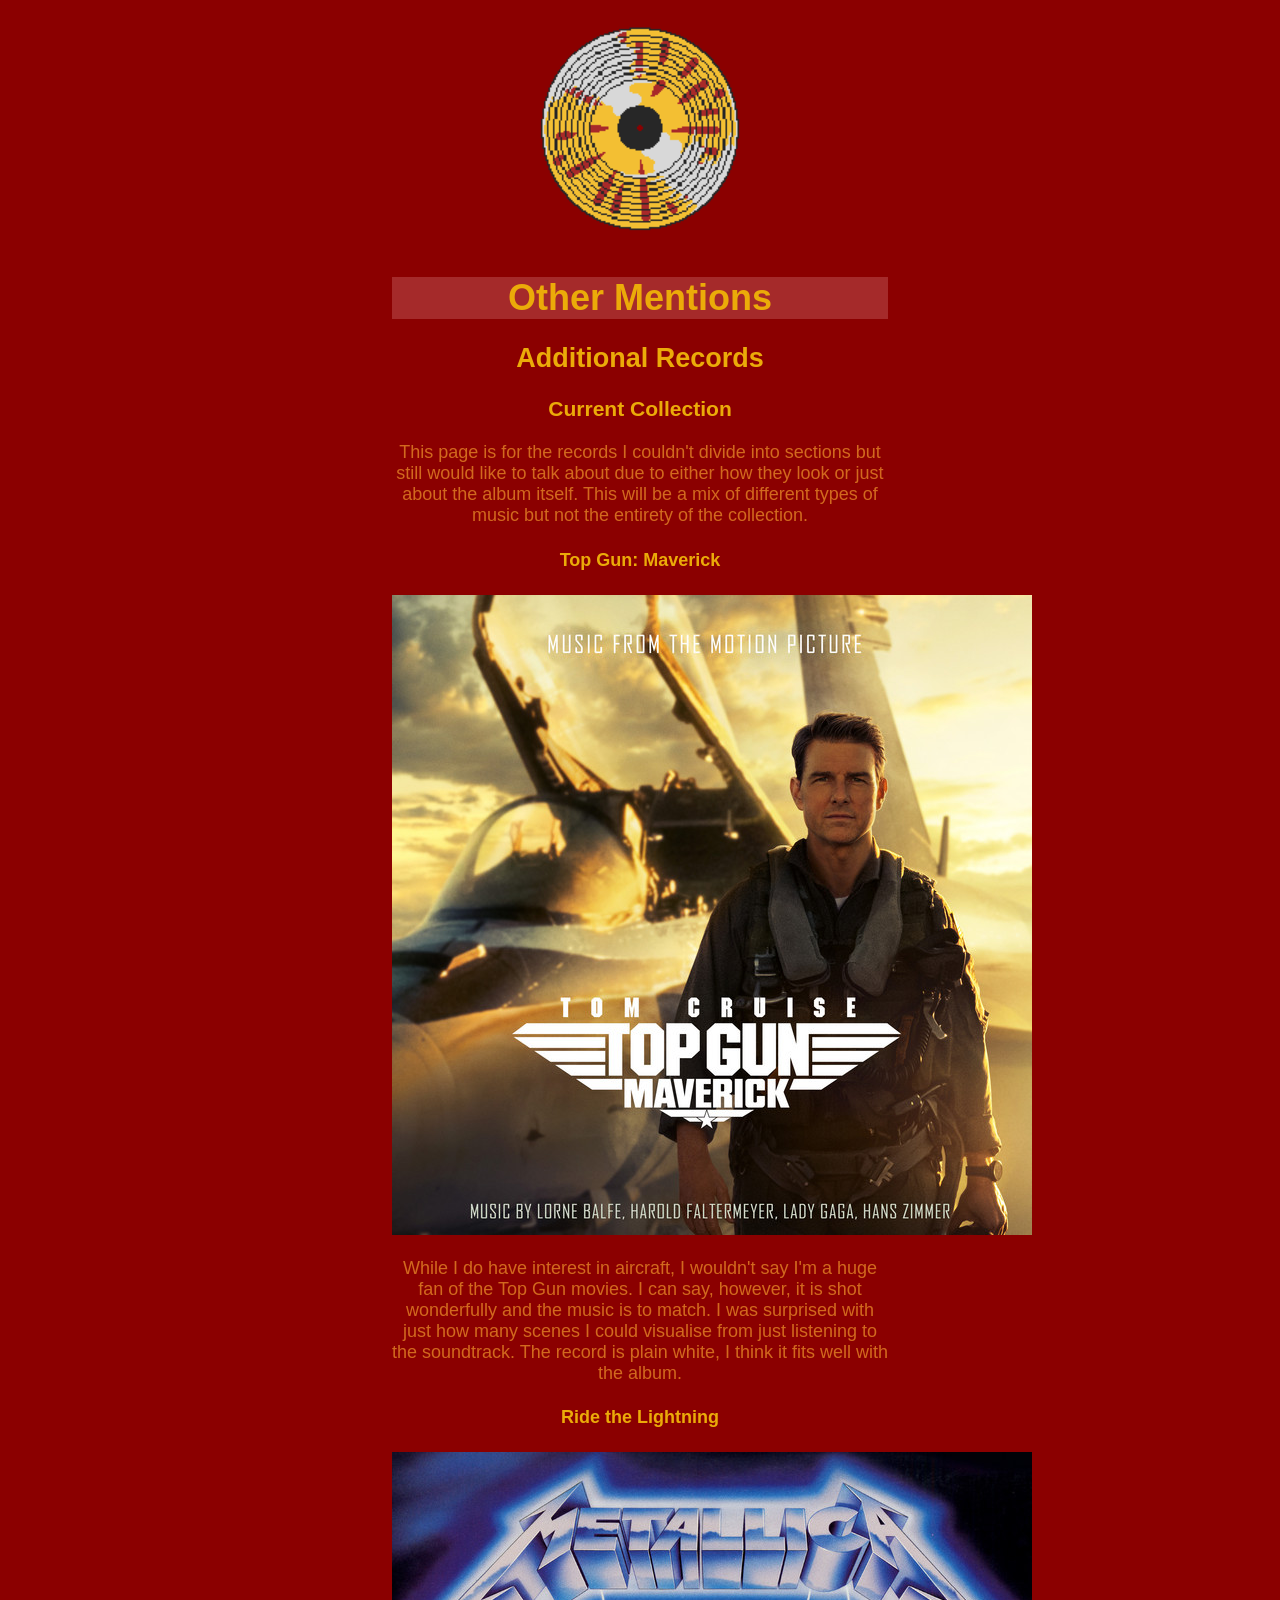
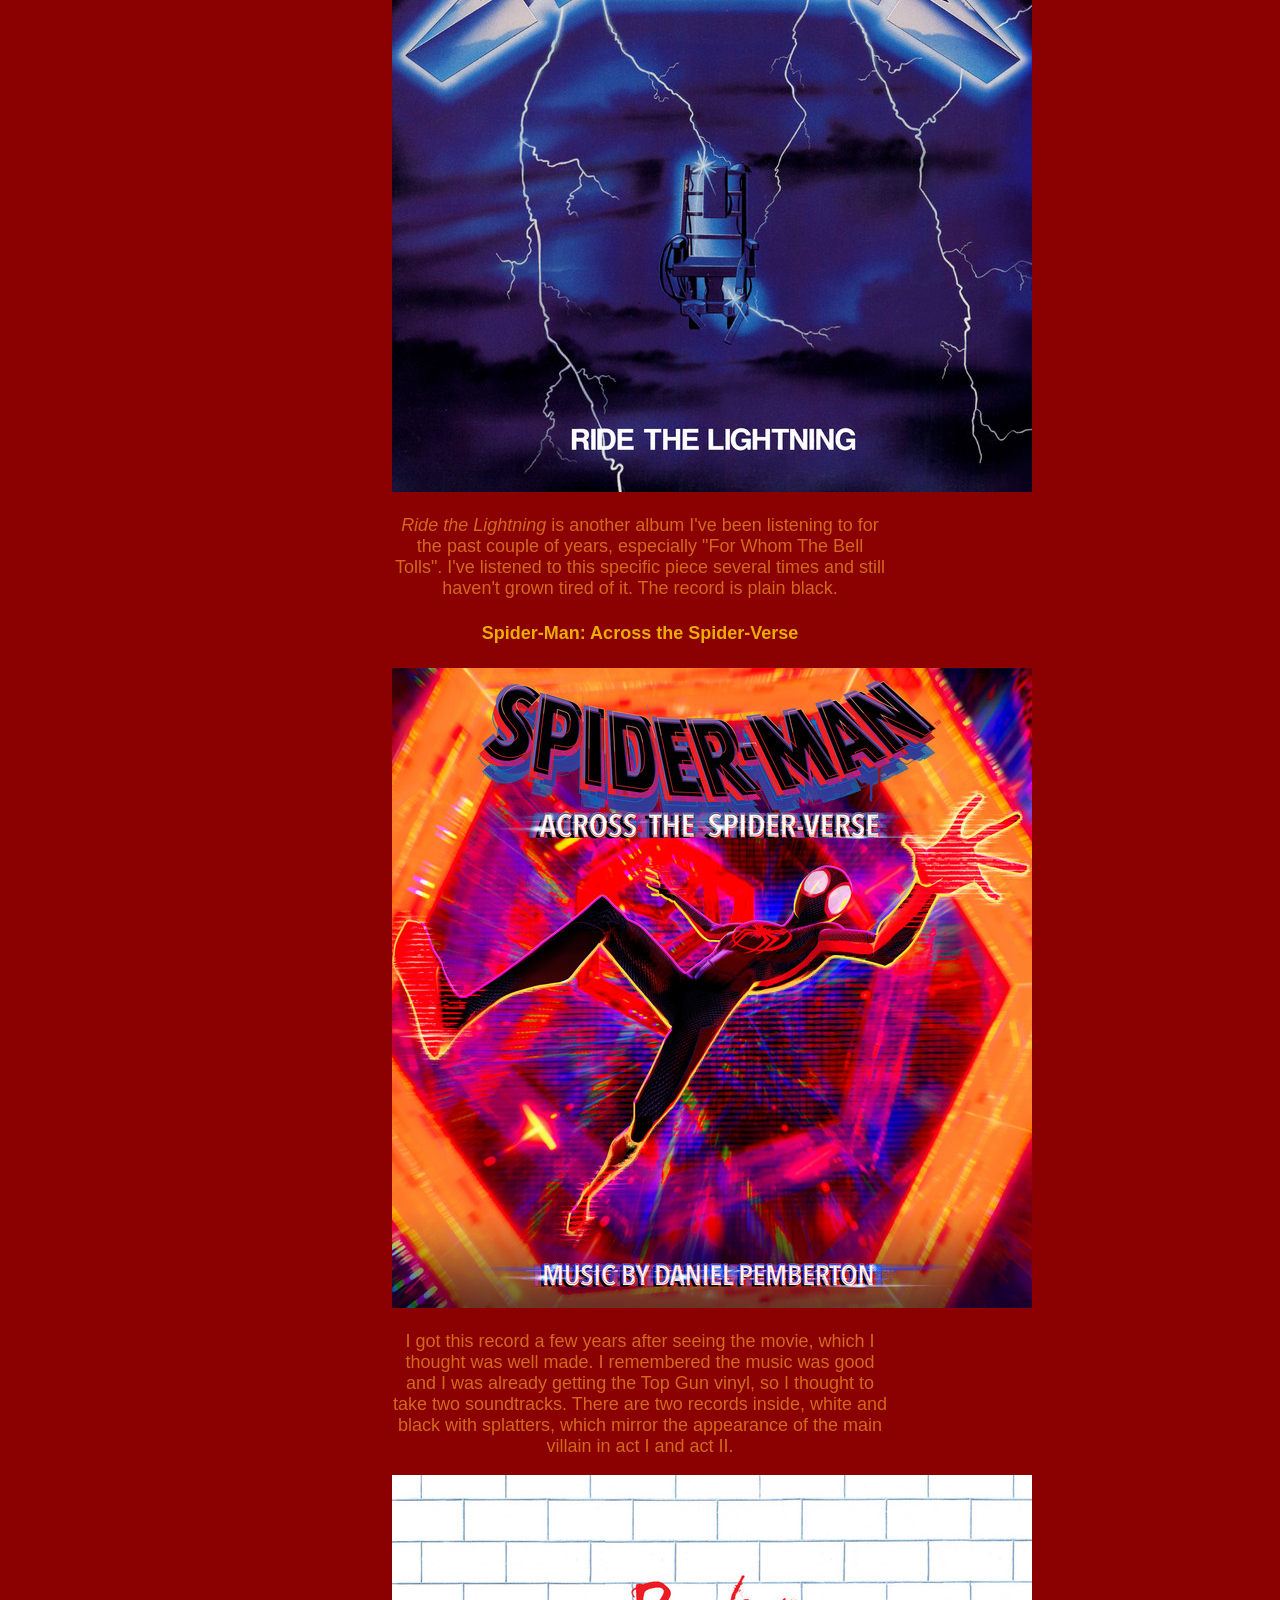
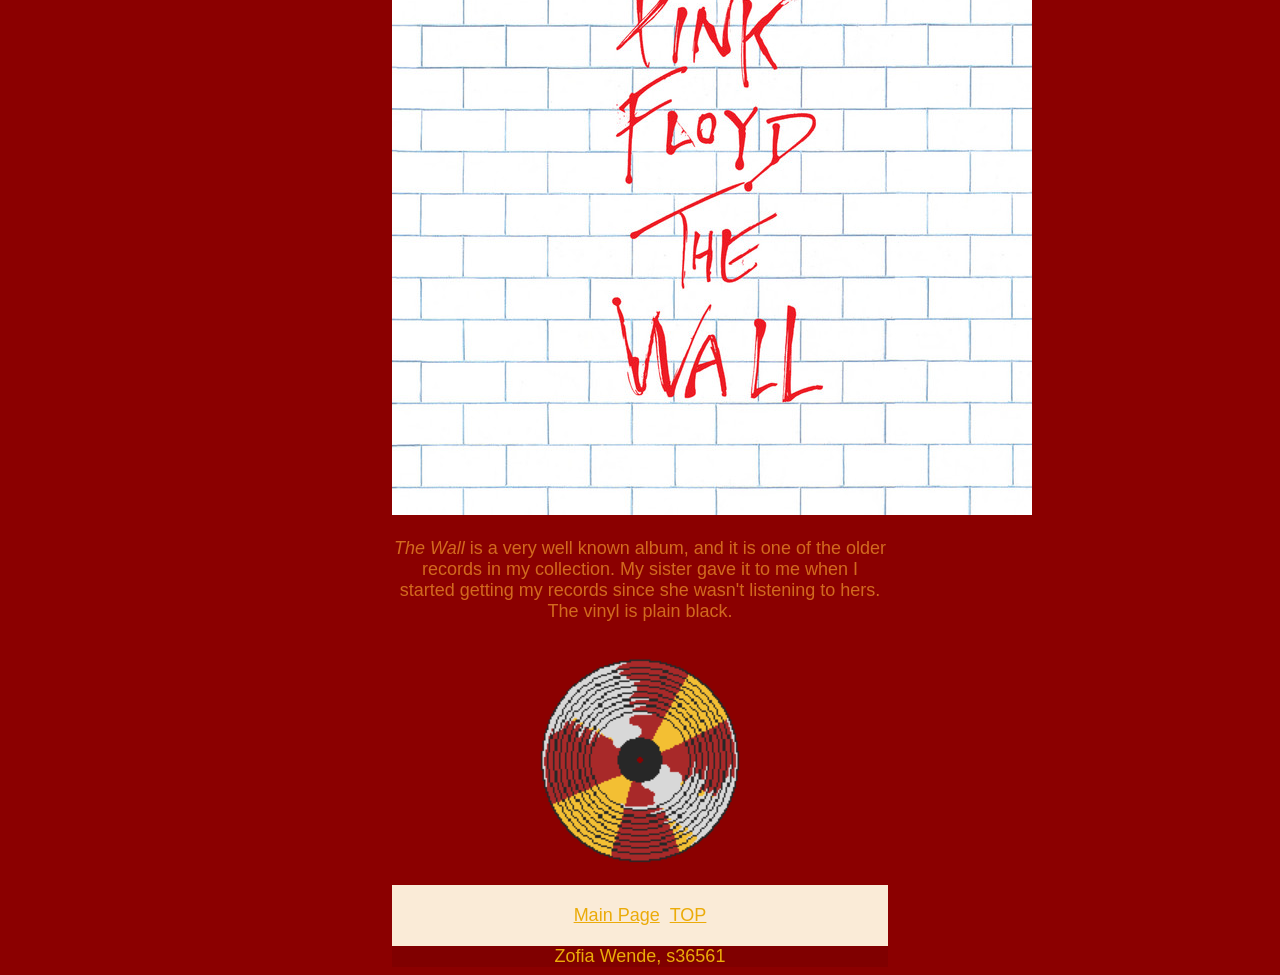
==== commit a9bfef43: "Re" ====
--- a/OtherMentions.html
+++ b/OtherMentions.html
@@ -57,15 +57,15 @@
 
 <p><i>The Wall</i> is a very well known album, and it is one of the older records in my collection. My sister gave it to me when I started getting my records since she wasn't listening to hers. The vinyl is plain black.</p>
 
+<img src="Vinyl/V5.png"
+alt="Vinyl">
+
 <nav>
 <a href="index.html">Main Page</a>
 
 <a href="TOP.html">TOP</a>
 </nav>
 
-<img src="Vinyl/V5.png"
-alt="Vinyl">
-
 <footer>Zofia Wende, s36561</footer>
 
 </body>
